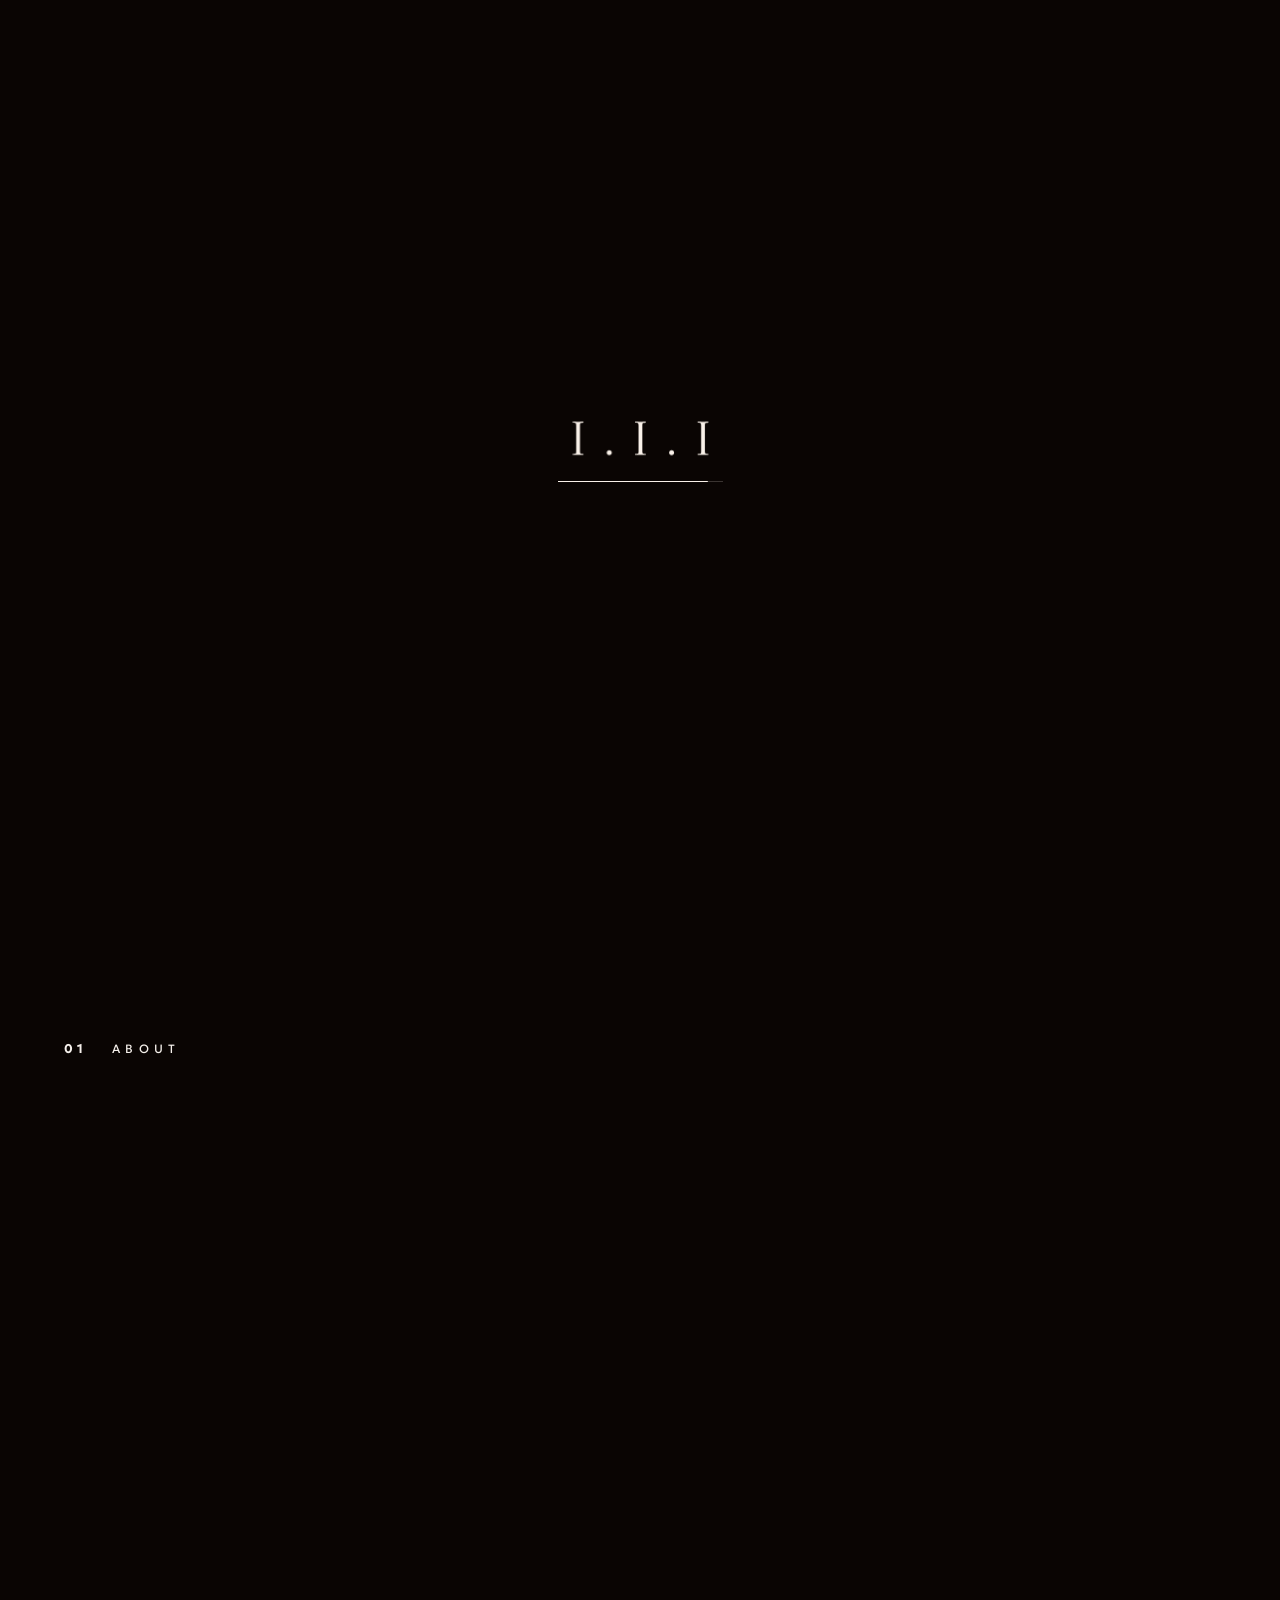
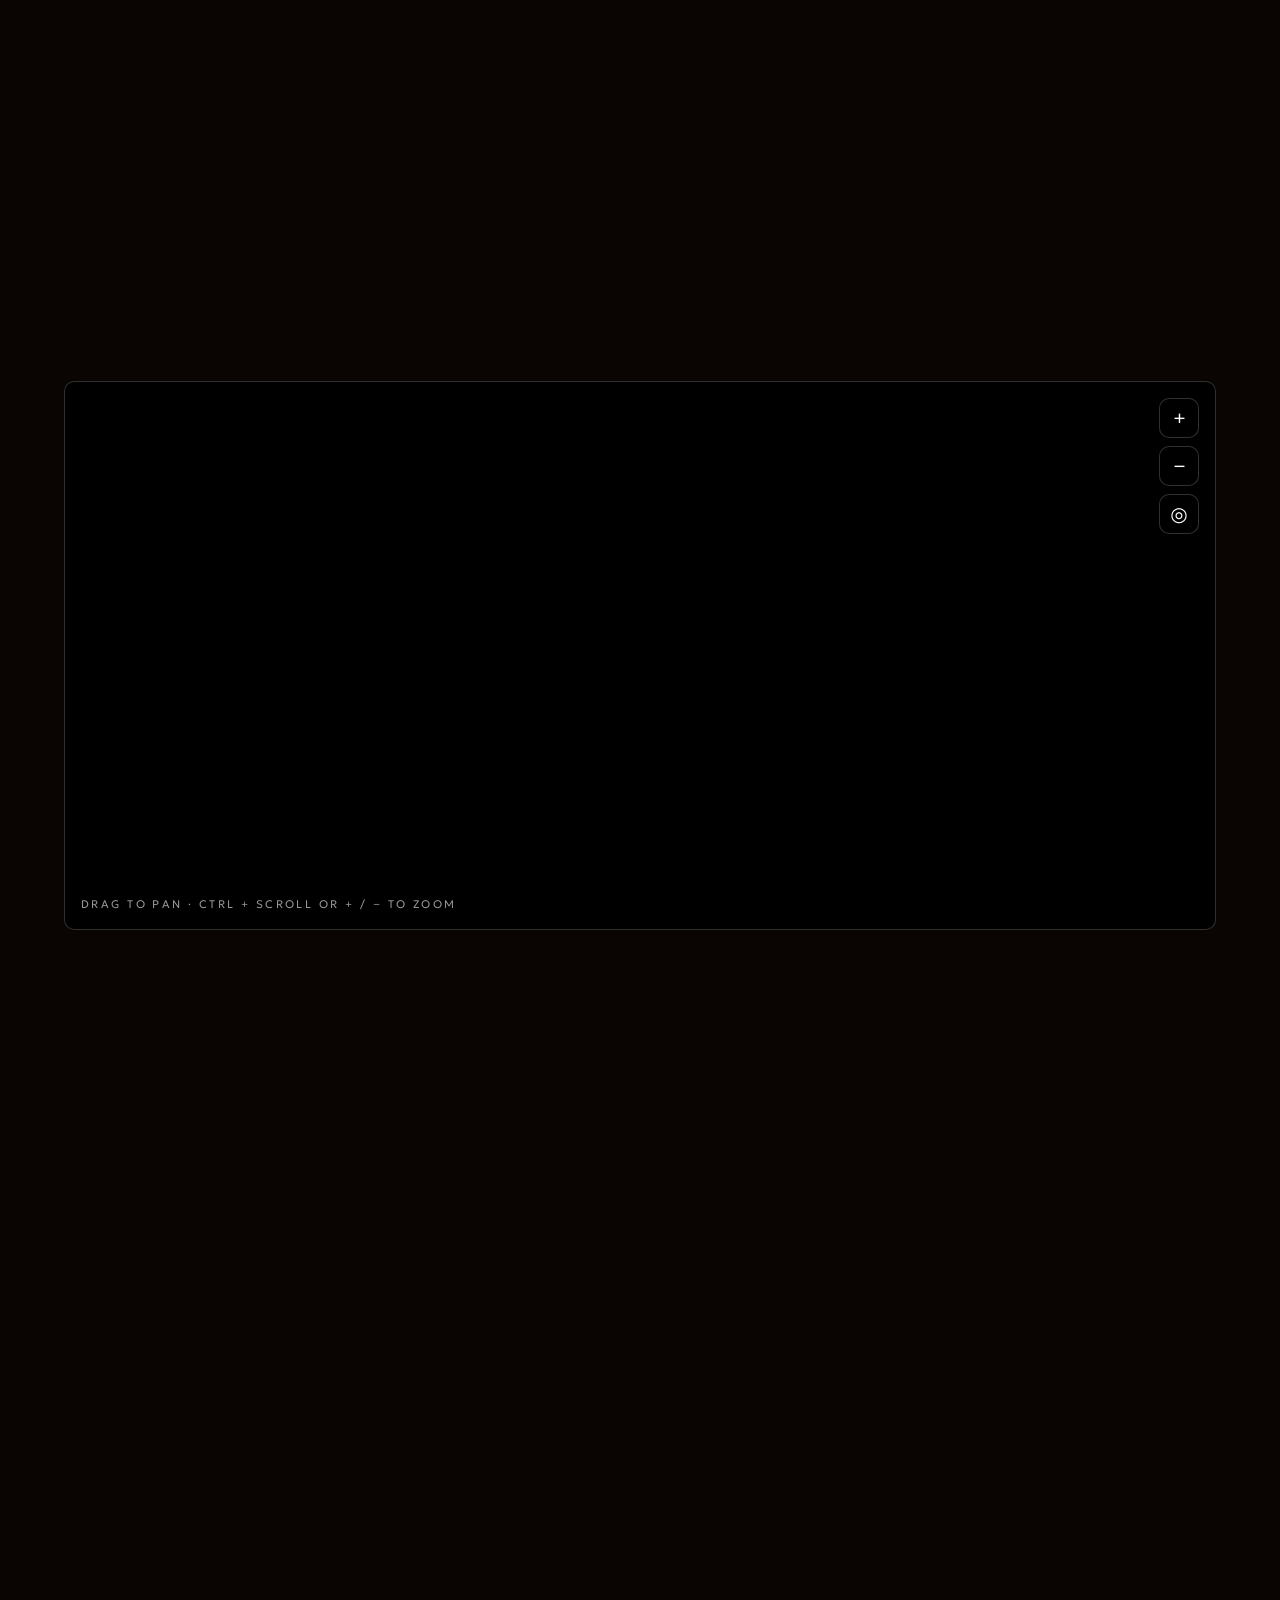
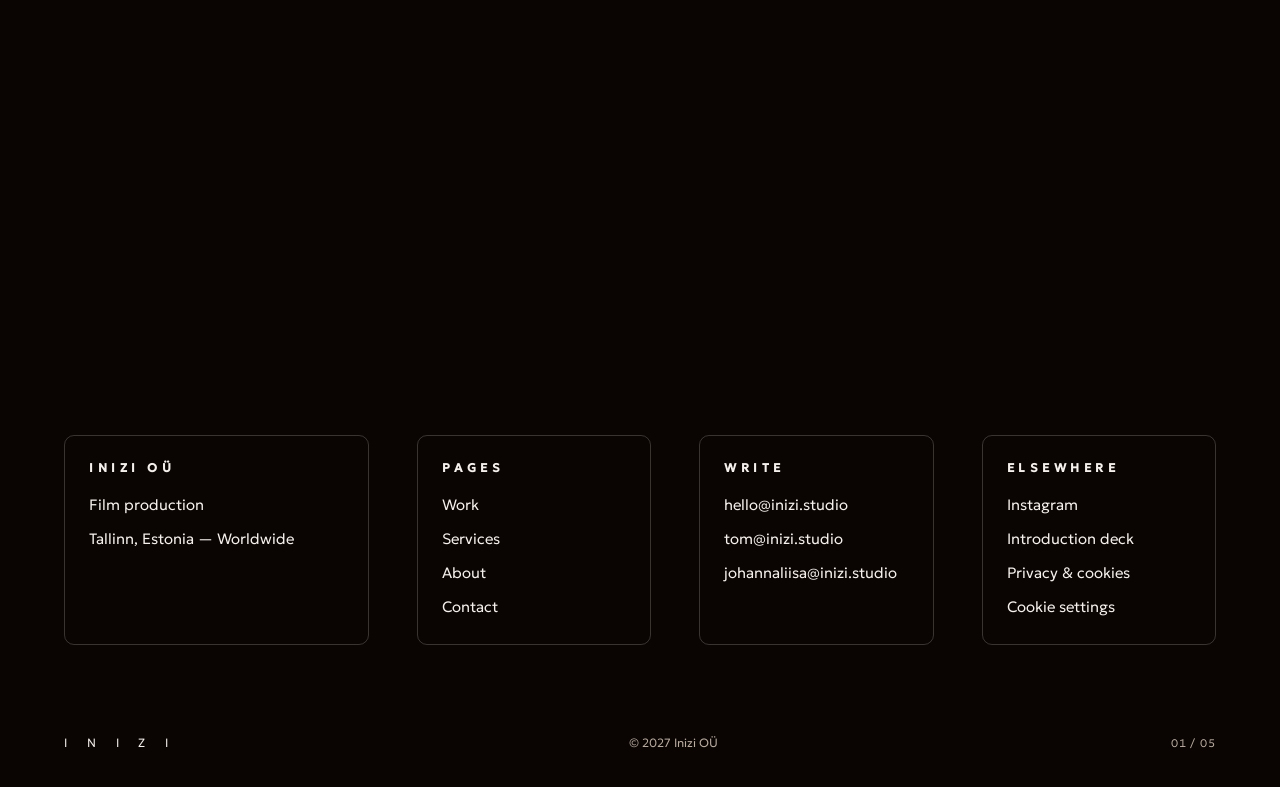
==== index.html @ ef0a9d59 "Inizi 2027 website: full static site (EN + ET) Co-Authored-By: Claude Sonnet 5.5 <noreply@anthropic." ====
<!doctype html>
<html lang="en" class="no-js">
<head>
<meta charset="utf-8">
<meta name="viewport" content="width=device-width,initial-scale=1">
<title>Inizi — Film production in Tallinn, Estonia</title>
<meta name="description" content="Inizi is a film production company in Tallinn, Estonia, making travel and destination films, branded content, social video and music filmmaking for clients worldwide.">

<meta http-equiv="Content-Security-Policy" content="default-src 'self'; script-src 'self' https://www.googletagmanager.com; style-src 'self'; font-src 'self'; img-src 'self' data: https://*.google-analytics.com https://*.googletagmanager.com; media-src 'self'; connect-src 'self' https://api.web3forms.com https://*.google-analytics.com https://*.analytics.google.com https://*.googletagmanager.com; object-src 'none'; base-uri 'none'; form-action 'none'">
<meta name="referrer" content="strict-origin-when-cross-origin">
<meta name="theme-color" content="#0a0503">
<meta name="color-scheme" content="dark">
<link rel="canonical" href="https://www.inizi.studio/index.html">
<link rel="alternate" hreflang="en" href="https://www.inizi.studio/index.html">
<link rel="alternate" hreflang="et" href="https://www.inizi.studio/et/index.html">
<link rel="alternate" hreflang="x-default" href="https://www.inizi.studio/index.html">
<meta property="og:site_name" content="Inizi">
<meta property="og:type" content="website">
<meta property="og:title" content="Inizi — Film production in Tallinn, Estonia">
<meta property="og:description" content="Inizi is a film production company in Tallinn, Estonia, making travel and destination films, branded content, social video and music filmmaking for clients worldwide.">
<meta property="og:url" content="https://www.inizi.studio/index.html">
<meta property="og:locale" content="en_GB">
<meta property="og:image" content="https://www.inizi.studio/assets/img/og.png">
<meta name="twitter:card" content="summary_large_image">
<link rel="icon" href="assets/img/favicon.svg" type="image/svg+xml">
<link rel="apple-touch-icon" href="assets/img/apple-touch-icon.png">
<link rel="preload" href="fonts/geologica-latin-300-normal.woff2" as="font" type="font/woff2" crossorigin>
<script src="js/theme.js"></script>
<link rel="stylesheet" href="css/site.css">
<link rel="stylesheet" href="css/motion.css">
<script type="application/ld+json">{"@context":"https://schema.org","@type":"Organization","name":"Inizi OÜ","alternateName":"Inizi","url":"https://www.inizi.studio/","description":"Film production company in Tallinn, Estonia.","address":{"@type":"PostalAddress","addressLocality":"Tallinn","addressCountry":"EE"},"sameAs":["https://www.instagram.com/inizi.studio"]}</script>
</head>
<body class="is-home" data-assets="assets/">
<svg class="sprite" width="0" height="0" aria-hidden="true" focusable="false"><symbol id="wm" viewBox="0 0 117.01 20.34"><path d="M7.95,2.74v14.17c0,.53.03.91.08,1.15.05.24.21.39.47.45s.71.12,1.35.17c.02.18.02.35,0,.53-.39,0-.89,0-1.5-.03-.62-.02-1.1-.03-1.45-.03-.39,0-.88,0-1.48.03s-1.1.03-1.5.03c-.02-.18-.02-.35,0-.53.62-.05,1.06-.11,1.33-.16.27-.05.44-.18.5-.38.06-.2.09-.53.09-.99V2.98c0-.53-.04-.91-.11-1.14s-.24-.38-.5-.46-.7-.14-1.32-.17c-.02-.18-.02-.35,0-.53.26,0,.59,0,.96.01.38,0,.75.02,1.12.03.37,0,.68.01.92.01s.55,0,.91-.01c.36,0,.73-.02,1.1-.03.37,0,.68-.01.92-.01.02.18.02.35,0,.53-.62.05-1.06.11-1.32.16-.26.05-.43.18-.49.37-.06.19-.09.53-.09,1Z"/><path d="M40.04,19.67L27.5,3.43v13.36c0,.49.01.87.04,1.12.03.26.1.45.22.59.14.12.34.23.61.33.26.1.64.16,1.14.2.02.18.02.35,0,.53-.39,0-.81,0-1.28-.03s-.86-.03-1.17-.03-.71,0-1.17.03-.88.03-1.25.03c-.02-.18-.02-.35,0-.53.62-.07,1.06-.15,1.32-.24.26-.09.43-.26.49-.51.06-.26.09-.67.09-1.25V3.91c0-.69-.04-1.18-.11-1.49-.07-.31-.25-.52-.54-.62-.29-.11-.76-.19-1.41-.26-.02-.16-.02-.33,0-.5.4,0,.83,0,1.28.03s.89.03,1.33.03h.52c.29,0,.55,0,.78-.03l11.77,15.28V3.83c0-.48,0-.85-.03-1.12-.02-.27-.1-.47-.24-.59-.26-.3-.91-.48-1.95-.55-.02-.18-.02-.34,0-.5.37,0,.83,0,1.37.01.55,0,.98.01,1.29.01s.71,0,1.17-.01c.47,0,.89-.01,1.28-.01.02.16.02.33,0,.5-.62.07-1.06.15-1.33.25-.27.1-.44.27-.5.53-.06.26-.09.67-.09,1.25v15.97c-.12.04-.29.06-.52.08-.22.02-.41.03-.57.03Z"/><path d="M61.64,3.09v14.17c0,.53.03.91.08,1.15.05.24.21.39.47.45s.71.12,1.35.17c.02.18.02.35,0,.53-.39,0-.89,0-1.5-.03-.62-.02-1.1-.03-1.45-.03-.39,0-.88,0-1.48.03s-1.1.03-1.5.03c-.02-.18-.02-.35,0-.53.62-.05,1.06-.11,1.33-.16.27-.05.44-.18.5-.38.06-.2.09-.53.09-.99V3.33c0-.53-.04-.91-.11-1.14s-.24-.38-.5-.46-.7-.14-1.32-.17c-.02-.18-.02-.35,0-.53.26,0,.59,0,.96.01.38,0,.75.02,1.12.03.37,0,.68.01.92.01s.55,0,.91-.01c.36,0,.73-.02,1.1-.03.37,0,.68-.01.92-.01.02.18.02.35,0,.53-.62.05-1.06.11-1.32.16-.26.05-.43.18-.49.37-.06.19-.09.53-.09,1Z"/><path d="M92.25,1.45l-11.24,17.26h7.31c.72,0,1.27-.06,1.64-.17.37-.11.68-.33.92-.65.18-.23.36-.54.55-.92.19-.39.37-.85.53-1.37.16-.02.32-.02.48,0-.14.79-.27,1.53-.38,2.2-.11.68-.19,1.25-.22,1.73-.25,0-.99,0-2.22-.01-1.23,0-3.03-.01-5.38-.01-1.25,0-2.24,0-2.98.01-.74,0-1.32.02-1.76.03-.43,0-.82.01-1.17.01-.05-.14-.08-.27-.08-.4L89.48,1.87h-7.1c-.49,0-.92.04-1.28.11-.36.07-.66.23-.88.48-.18.19-.34.48-.5.87-.16.39-.3.83-.42,1.32-.18.02-.35.02-.53,0,.11-.63.2-1.26.28-1.87.08-.62.15-1.2.2-1.74,1.04.04,2.13.06,3.27.07,1.14,0,2.34.01,3.59.01s2.34,0,3.11-.01c.77,0,1.39-.02,1.85-.03.46,0,.83-.01,1.11-.01.02.05.03.11.05.17.02.06.03.14.03.22Z"/><path d="M111.19,3.09v14.17c0,.53.03.91.08,1.15.05.24.21.39.47.45s.71.12,1.35.17c.02.18.02.35,0,.53-.39,0-.89,0-1.5-.03-.62-.02-1.1-.03-1.45-.03-.39,0-.88,0-1.48.03s-1.1.03-1.5.03c-.02-.18-.02-.35,0-.53.62-.05,1.06-.11,1.33-.16.27-.05.44-.18.5-.38.06-.2.09-.53.09-.99V3.33c0-.53-.04-.91-.11-1.14s-.24-.38-.5-.46-.7-.14-1.32-.17c-.02-.18-.02-.35,0-.53.26,0,.59,0,.96.01.38,0,.75.02,1.12.03.37,0,.68.01.92.01s.55,0,.91-.01c.36,0,.73-.02,1.1-.03.37,0,.68-.01.92-.01.02.18.02.35,0,.53-.62.05-1.06.11-1.32.16-.26.05-.43.18-.49.37-.06.19-.09.53-.09,1Z"/></symbol><symbol id="sig" viewBox="0 0 92.16 22.86"><path d="M12.26,4.1v14.21c0,.53.03.91.08,1.15.05.24.21.39.48.45.26.06.71.12,1.35.17.02.18.02.35,0,.53-.39,0-.89,0-1.51-.03-.62-.02-1.1-.03-1.46-.03-.39,0-.88,0-1.48.03-.6.02-1.1.03-1.51.03-.02-.18-.02-.35,0-.53.62-.05,1.06-.11,1.34-.16.27-.05.44-.18.5-.38.06-.2.09-.53.09-.99V4.34c0-.53-.04-.91-.11-1.14-.07-.23-.24-.38-.5-.46-.26-.08-.7-.14-1.32-.17-.02-.18-.02-.35,0-.53.26,0,.59,0,.97.01.38,0,.75.02,1.12.03.37,0,.68.01.93.01s.55,0,.91-.01c.36,0,.73-.02,1.1-.03.37,0,.68-.01.93-.01.02.18.02.35,0,.53-.62.05-1.06.11-1.32.16s-.43.18-.49.37c-.06.19-.09.53-.09,1Z"/><path d="M27.22,19.39c0-.41.13-.74.4-1.02.26-.27.59-.41.98-.41.44,0,.79.15,1.05.44.26.29.38.62.38.99s-.13.72-.38,1.01c-.26.28-.6.42-1.05.42-.39,0-.71-.14-.98-.42-.26-.28-.4-.62-.4-1.01Z"/><path d="M47.1,4.1v14.21c0,.53.03.91.08,1.15.05.24.21.39.48.45.26.06.71.12,1.35.17.02.18.02.35,0,.53-.39,0-.89,0-1.51-.03-.62-.02-1.1-.03-1.46-.03-.39,0-.88,0-1.48.03-.6.02-1.1.03-1.51.03-.02-.18-.02-.35,0-.53.62-.05,1.06-.11,1.34-.16.27-.05.44-.18.5-.38.06-.2.09-.53.09-.99V4.34c0-.53-.04-.91-.11-1.14-.07-.23-.24-.38-.5-.46-.26-.08-.7-.14-1.32-.17-.02-.18-.02-.35,0-.53.26,0,.59,0,.97.01.38,0,.75.02,1.12.03.37,0,.68.01.93.01s.55,0,.91-.01c.36,0,.73-.02,1.1-.03.37,0,.68-.01.93-.01.02.18.02.35,0,.53-.62.05-1.06.11-1.32.16s-.43.18-.49.37c-.06.19-.09.53-.09,1Z"/><path d="M62.06,19.39c0-.41.13-.74.4-1.02.26-.27.59-.41.98-.41.44,0,.79.15,1.05.44.26.29.38.62.38.99s-.13.72-.38,1.01c-.26.28-.6.42-1.05.42-.39,0-.71-.14-.98-.42-.26-.28-.4-.62-.4-1.01Z"/><path d="M82.05,4.1v14.21c0,.53.03.91.08,1.15.05.24.21.39.48.45.26.06.71.12,1.35.17.02.18.02.35,0,.53-.39,0-.89,0-1.51-.03-.62-.02-1.1-.03-1.46-.03-.39,0-.88,0-1.48.03-.6.02-1.1.03-1.51.03-.02-.18-.02-.35,0-.53.62-.05,1.06-.11,1.34-.16.27-.05.44-.18.5-.38.06-.2.09-.53.09-.99V4.34c0-.53-.04-.91-.11-1.14-.07-.23-.24-.38-.5-.46-.26-.08-.7-.14-1.32-.17-.02-.18-.02-.35,0-.53.26,0,.59,0,.97.01.38,0,.75.02,1.12.03.37,0,.68.01.93.01s.55,0,.91-.01c.36,0,.73-.02,1.1-.03.37,0,.68-.01.93-.01.02.18.02.35,0,.53-.62.05-1.06.11-1.32.16s-.43.18-.49.37c-.06.19-.09.53-.09,1Z"/></symbol></svg>
<div class="loader" aria-hidden="true"><svg viewBox="0 0 92.16 22.86" class="logo"><path class="hl i0" d="M12.26,4.1v14.21c0,.53.03.91.08,1.15.05.24.21.39.48.45.26.06.71.12,1.35.17.02.18.02.35,0,.53-.39,0-.89,0-1.51-.03-.62-.02-1.1-.03-1.46-.03-.39,0-.88,0-1.48.03-.6.02-1.1.03-1.51.03-.02-.18-.02-.35,0-.53.62-.05,1.06-.11,1.34-.16.27-.05.44-.18.5-.38.06-.2.09-.53.09-.99V4.34c0-.53-.04-.91-.11-1.14-.07-.23-.24-.38-.5-.46-.26-.08-.7-.14-1.32-.17-.02-.18-.02-.35,0-.53.26,0,.59,0,.97.01.38,0,.75.02,1.12.03.37,0,.68.01.93.01s.55,0,.91-.01c.36,0,.73-.02,1.1-.03.37,0,.68-.01.93-.01.02.18.02.35,0,.53-.62.05-1.06.11-1.32.16s-.43.18-.49.37c-.06.19-.09.53-.09,1Z"/><path class="hl i1" d="M27.22,19.39c0-.41.13-.74.4-1.02.26-.27.59-.41.98-.41.44,0,.79.15,1.05.44.26.29.38.62.38.99s-.13.72-.38,1.01c-.26.28-.6.42-1.05.42-.39,0-.71-.14-.98-.42-.26-.28-.4-.62-.4-1.01Z"/><path class="hl i2" d="M47.1,4.1v14.21c0,.53.03.91.08,1.15.05.24.21.39.48.45.26.06.71.12,1.35.17.02.18.02.35,0,.53-.39,0-.89,0-1.51-.03-.62-.02-1.1-.03-1.46-.03-.39,0-.88,0-1.48.03-.6.02-1.1.03-1.51.03-.02-.18-.02-.35,0-.53.62-.05,1.06-.11,1.34-.16.27-.05.44-.18.5-.38.06-.2.09-.53.09-.99V4.34c0-.53-.04-.91-.11-1.14-.07-.23-.24-.38-.5-.46-.26-.08-.7-.14-1.32-.17-.02-.18-.02-.35,0-.53.26,0,.59,0,.97.01.38,0,.75.02,1.12.03.37,0,.68.01.93.01s.55,0,.91-.01c.36,0,.73-.02,1.1-.03.37,0,.68-.01.93-.01.02.18.02.35,0,.53-.62.05-1.06.11-1.32.16s-.43.18-.49.37c-.06.19-.09.53-.09,1Z"/><path class="hl i3" d="M62.06,19.39c0-.41.13-.74.4-1.02.26-.27.59-.41.98-.41.44,0,.79.15,1.05.44.26.29.38.62.38.99s-.13.72-.38,1.01c-.26.28-.6.42-1.05.42-.39,0-.71-.14-.98-.42-.26-.28-.4-.62-.4-1.01Z"/><path class="hl i4" d="M82.05,4.1v14.21c0,.53.03.91.08,1.15.05.24.21.39.48.45.26.06.71.12,1.35.17.02.18.02.35,0,.53-.39,0-.89,0-1.51-.03-.62-.02-1.1-.03-1.46-.03-.39,0-.88,0-1.48.03-.6.02-1.1.03-1.51.03-.02-.18-.02-.35,0-.53.62-.05,1.06-.11,1.34-.16.27-.05.44-.18.5-.38.06-.2.09-.53.09-.99V4.34c0-.53-.04-.91-.11-1.14-.07-.23-.24-.38-.5-.46-.26-.08-.7-.14-1.32-.17-.02-.18-.02-.35,0-.53.26,0,.59,0,.97.01.38,0,.75.02,1.12.03.37,0,.68.01.93.01s.55,0,.91-.01c.36,0,.73-.02,1.1-.03.37,0,.68-.01.93-.01.02.18.02.35,0,.53-.62.05-1.06.11-1.32.16s-.43.18-.49.37c-.06.19-.09.53-.09,1Z"/></svg><span class="loader__bar"><i></i></span></div>
<div class="progress" aria-hidden="true"><i></i></div>
<div class="cursor" id="cursor" aria-hidden="true"></div><div class="cursor-dot" id="cursorDot" aria-hidden="true"></div>
<a class="skip" href="#main">Skip to content</a>
<header class="nav">
  <a class="nav__logo" href="index.html" aria-label="Inizi — home"><svg viewBox="0 0 92.16 22.86" class="logo" role="img" aria-label="Inizi"><use href="#sig"/></svg></a>
  <button class="nav__toggle" type="button" aria-expanded="false" aria-controls="menu" data-open="Menu" data-close="Close" aria-label="Menu"><span class="nav__bars" aria-hidden="true"><i></i><i></i><i></i></span></button>
  <div class="nav__menu" id="menu"><nav class="nav__links" aria-label="Main"><a href="work.html">Work</a><a href="services.html">Services</a><a href="about.html">About</a><a href="contact.html">Contact</a></nav><div class="lang" aria-label="Language"><a href="index.html" lang="en" hreflang="en" aria-current="true">EN</a><a href="et/index.html" lang="et" hreflang="et">EE</a></div><button class="theme" type="button" aria-pressed="false" data-to-day="Switch to day mode" data-to-night="Switch to night mode" aria-label="Switch to day mode"><svg class="theme__i theme__sun" viewBox="0 0 24 24" aria-hidden="true"><circle cx="12" cy="12" r="4.2"/><path d="M12 2.5v2.6M12 18.9v2.6M2.5 12h2.6M18.9 12h2.6M5.3 5.3l1.8 1.8M16.9 16.9l1.8 1.8M5.3 18.7l1.8-1.8M16.9 7.1l1.8-1.8"/></svg><svg class="theme__i theme__moon" viewBox="0 0 24 24" aria-hidden="true"><path d="M20 14.5A8.5 8.5 0 0 1 9.5 4a8.5 8.5 0 1 0 10.5 10.5z"/></svg></button></div>
</header>
<main id="main">
<section class="reel hero" data-reel="0">
  <video class="reel__vid" muted playsinline preload="none" aria-hidden="true" tabindex="-1"></video>
  <video class="reel__vid" muted playsinline preload="none" aria-hidden="true" tabindex="-1"></video>
  <h1 class="sr">Inizi — Here it begins.</h1>
  <div class="lockup lockup--hero"><svg viewBox="0 0 117.01 36" role="img" aria-label="Inizi. Here it begins."><g class="logo"><path class="hl i0" d="M7.95,2.74v14.17c0,.53.03.91.08,1.15.05.24.21.39.47.45s.71.12,1.35.17c.02.18.02.35,0,.53-.39,0-.89,0-1.5-.03-.62-.02-1.1-.03-1.45-.03-.39,0-.88,0-1.48.03s-1.1.03-1.5.03c-.02-.18-.02-.35,0-.53.62-.05,1.06-.11,1.33-.16.27-.05.44-.18.5-.38.06-.2.09-.53.09-.99V2.98c0-.53-.04-.91-.11-1.14s-.24-.38-.5-.46-.7-.14-1.32-.17c-.02-.18-.02-.35,0-.53.26,0,.59,0,.96.01.38,0,.75.02,1.12.03.37,0,.68.01.92.01s.55,0,.91-.01c.36,0,.73-.02,1.1-.03.37,0,.68-.01.92-.01.02.18.02.35,0,.53-.62.05-1.06.11-1.32.16-.26.05-.43.18-.49.37-.06.19-.09.53-.09,1Z"/><path class="hl i1" d="M40.04,19.67L27.5,3.43v13.36c0,.49.01.87.04,1.12.03.26.1.45.22.59.14.12.34.23.61.33.26.1.64.16,1.14.2.02.18.02.35,0,.53-.39,0-.81,0-1.28-.03s-.86-.03-1.17-.03-.71,0-1.17.03-.88.03-1.25.03c-.02-.18-.02-.35,0-.53.62-.07,1.06-.15,1.32-.24.26-.09.43-.26.49-.51.06-.26.09-.67.09-1.25V3.91c0-.69-.04-1.18-.11-1.49-.07-.31-.25-.52-.54-.62-.29-.11-.76-.19-1.41-.26-.02-.16-.02-.33,0-.5.4,0,.83,0,1.28.03s.89.03,1.33.03h.52c.29,0,.55,0,.78-.03l11.77,15.28V3.83c0-.48,0-.85-.03-1.12-.02-.27-.1-.47-.24-.59-.26-.3-.91-.48-1.95-.55-.02-.18-.02-.34,0-.5.37,0,.83,0,1.37.01.55,0,.98.01,1.29.01s.71,0,1.17-.01c.47,0,.89-.01,1.28-.01.02.16.02.33,0,.5-.62.07-1.06.15-1.33.25-.27.1-.44.27-.5.53-.06.26-.09.67-.09,1.25v15.97c-.12.04-.29.06-.52.08-.22.02-.41.03-.57.03Z"/><path class="hl i2" d="M61.64,3.09v14.17c0,.53.03.91.08,1.15.05.24.21.39.47.45s.71.12,1.35.17c.02.18.02.35,0,.53-.39,0-.89,0-1.5-.03-.62-.02-1.1-.03-1.45-.03-.39,0-.88,0-1.48.03s-1.1.03-1.5.03c-.02-.18-.02-.35,0-.53.62-.05,1.06-.11,1.33-.16.27-.05.44-.18.5-.38.06-.2.09-.53.09-.99V3.33c0-.53-.04-.91-.11-1.14s-.24-.38-.5-.46-.7-.14-1.32-.17c-.02-.18-.02-.35,0-.53.26,0,.59,0,.96.01.38,0,.75.02,1.12.03.37,0,.68.01.92.01s.55,0,.91-.01c.36,0,.73-.02,1.1-.03.37,0,.68-.01.92-.01.02.18.02.35,0,.53-.62.05-1.06.11-1.32.16-.26.05-.43.18-.49.37-.06.19-.09.53-.09,1Z"/><path class="hl i3" d="M92.25,1.45l-11.24,17.26h7.31c.72,0,1.27-.06,1.64-.17.37-.11.68-.33.92-.65.18-.23.36-.54.55-.92.19-.39.37-.85.53-1.37.16-.02.32-.02.48,0-.14.79-.27,1.53-.38,2.2-.11.68-.19,1.25-.22,1.73-.25,0-.99,0-2.22-.01-1.23,0-3.03-.01-5.38-.01-1.25,0-2.24,0-2.98.01-.74,0-1.32.02-1.76.03-.43,0-.82.01-1.17.01-.05-.14-.08-.27-.08-.4L89.48,1.87h-7.1c-.49,0-.92.04-1.28.11-.36.07-.66.23-.88.48-.18.19-.34.48-.5.87-.16.39-.3.83-.42,1.32-.18.02-.35.02-.53,0,.11-.63.2-1.26.28-1.87.08-.62.15-1.2.2-1.74,1.04.04,2.13.06,3.27.07,1.14,0,2.34.01,3.59.01s2.34,0,3.11-.01c.77,0,1.39-.02,1.85-.03.46,0,.83-.01,1.11-.01.02.05.03.11.05.17.02.06.03.14.03.22Z"/><path class="hl i4" d="M111.19,3.09v14.17c0,.53.03.91.08,1.15.05.24.21.39.47.45s.71.12,1.35.17c.02.18.02.35,0,.53-.39,0-.89,0-1.5-.03-.62-.02-1.1-.03-1.45-.03-.39,0-.88,0-1.48.03s-1.1.03-1.5.03c-.02-.18-.02-.35,0-.53.62-.05,1.06-.11,1.33-.16.27-.05.44-.18.5-.38.06-.2.09-.53.09-.99V3.33c0-.53-.04-.91-.11-1.14s-.24-.38-.5-.46-.7-.14-1.32-.17c-.02-.18-.02-.35,0-.53.26,0,.59,0,.96.01.38,0,.75.02,1.12.03.37,0,.68.01.92.01s.55,0,.91-.01c.36,0,.73-.02,1.1-.03.37,0,.68-.01.92-.01.02.18.02.35,0,.53-.62.05-1.06.11-1.32.16-.26.05-.43.18-.49.37-.06.19-.09.53-.09,1Z"/></g><text class="lt" x="0" y="33.3" font-size="11.5" textLength="54.8" lengthAdjust="spacing">HERE IT</text><text class="lt la" x="61.8" y="33.3" font-size="13.16" textLength="55.2" lengthAdjust="spacing">BEGINS.</text></svg></div>
  <p class="hero__loc">Estonia — Worldwide</p>
  <div class="hero__foot" aria-hidden="true"><span>Scroll</span></div>
</section>

<section class="section" id="studio">
  <div class="wrap about-intro">
    <p class="label"><b>01</b><span>About</span></p>
    <div class="stack">
      <h2 class="display reveal">A film company for the stories that <em>begin something.</em></h2>
      <p class="body-lg muted reveal">We are Johanna-Liisa and Tom, filmmakers based in Tallinn. Inizi means beginnings, and it is how we work: every film starts with a clear idea, natural light and people who care how it looks and moves.</p>
      <p class="reveal"><a class="btn btn--ghost" href="about.html">About us</a></p>
    </div>
  </div>
</section>

<section class="section section--tight trust">
  <div class="wrap">
    <p class="trust__l reveal">Trusted by</p>
    <ul class="trust__g"><li class="reveal"><img src="assets/img/clients/dji.png" alt="DJI" loading="lazy" decoding="async"></li><li class="reveal"><img src="assets/img/clients/qatar-airways.png" alt="Qatar Airways" loading="lazy" decoding="async"></li><li class="reveal"><img src="assets/img/clients/beautiful-destinations.png" alt="Beautiful Destinations" loading="lazy" decoding="async"></li><li class="reveal"><img src="assets/img/clients/sony.png" alt="Sony" loading="lazy" decoding="async"></li><li class="reveal"><img src="assets/img/clients/expedia.png" alt="Expedia" loading="lazy" decoding="async"></li><li class="reveal"><img src="assets/img/clients/lvmh.png" alt="LVMH" loading="lazy" decoding="async"></li><li class="reveal"><img src="assets/img/clients/american-express.png" alt="American Express" loading="lazy" decoding="async"></li><li class="reveal"><img src="assets/img/clients/the-red-sea.png" alt="The Red Sea" loading="lazy" decoding="async"></li><li class="reveal"><img src="assets/img/clients/dubai.png" alt="Dubai" loading="lazy" decoding="async"></li><li class="reveal"><img src="assets/img/clients/visit-malta.png" alt="VisitMalta.com" loading="lazy" decoding="async"></li></ul>
  </div>
</section>

<section class="section section--tight">
  <div class="wrap">
    <div class="reveal u-mb8"><p class="label"><b>02</b><span>What we make</span></p></div>
    <ol class="rule-list"><li class="reveal"><span class="numeral">01</span><h3 class="title">Travel &amp; destination films</h3><p class="muted">Hotels, resorts and destinations, shot to make people want to go.</p></li><li class="reveal"><span class="numeral">02</span><h3 class="title">Branded content &amp; marketing</h3><p class="muted">Campaign films, brand stories and a steady rhythm of social video.</p></li><li class="reveal"><span class="numeral">03</span><h3 class="title">Music &amp; events</h3><p class="muted">Music videos and festival aftermovies, when the room has the energy.</p></li></ol>
    <p class="reveal u-mt7"><a class="link" href="services.html">All services</a></p>
    <div class="home-proj">
      <div class="home-proj__h reveal"><p class="colhead">Recent projects</p><a class="link" href="work.html">All work</a></div>
      <div class="cubes cubes--home"><a class="cube reveal" href="work.html#project-1" data-project="1" aria-label="Open project 01"><img src="assets/img/still-dawn.jpg" alt="" width="768" height="432" loading="lazy" decoding="async"><h3 class="cube__t">Project</h3></a><a class="cube reveal" href="work.html#project-2" data-project="2" aria-label="Open project 02"><img src="assets/img/still-flare.jpg" alt="" width="768" height="432" loading="lazy" decoding="async"><h3 class="cube__t">Project</h3></a><a class="cube reveal" href="work.html#project-3" data-project="3" aria-label="Open project 03"><img src="assets/img/still-ridge.jpg" alt="" width="768" height="432" loading="lazy" decoding="async"><h3 class="cube__t">Project</h3></a></div>
    </div>
  </div>
</section>

<section class="section journey" id="journey">
  <div class="journey__pin"><div class="wrap">
    <div class="reveal u-mb7"><p class="label"><b>03</b><span>How we work</span></p></div>
    <h2 class="display journey__h reveal">From first idea to <em>final delivery.</em></h2>
    <div class="journey__track"><div class="journey__line" aria-hidden="true"></div><ol class="journey__list"><li class="step"><p class="step__n" aria-hidden="true">01</p><div class="step__img"><img src="assets/img/still-dawn.jpg" alt="" width="960" height="640" loading="lazy" decoding="async"></div><h3 class="title">Brief &amp; strategy</h3><p class="muted">We listen first, then write the treatment: idea, look and structure.</p></li><li class="step"><p class="step__n" aria-hidden="true">02</p><div class="step__img"><img src="assets/img/still-forest.jpg" alt="" width="960" height="640" loading="lazy" decoding="async"></div><h3 class="title">Production</h3><p class="muted">A small, fast crew shooting in natural light, wherever the story is.</p></li><li class="step"><p class="step__n" aria-hidden="true">03</p><div class="step__img"><img src="assets/img/still-coast.jpg" alt="" width="960" height="640" loading="lazy" decoding="async"></div><h3 class="title">Edit &amp; delivery</h3><p class="muted">Pacing, sound and grade in our own hands, delivered in every format you need.</p></li></ol></div>
  </div></div>
</section>

<section class="section section--tight"><div class="wrap"><div class="reveal u-mb8"><p class="label"><b>04</b><span>Where we work</span></p></div><h2 class="headline reveal u-mb7">Based in Tallinn. <em>Working worldwide.</em></h2><div class="map map--compact" data-map data-name="Tallinn, Estonia" data-tag="Based here" data-txt="Where every Inizi project begins. We travel wherever the story is."><div class="map__stage" tabindex="0" role="application" aria-label="Interactive black and white map. Inizi is based in Tallinn, Estonia."><svg class="map__svg" viewBox="0 0 1000 520" aria-hidden="true" focusable="false"></svg><div class="map__tip" role="status" aria-live="polite"></div><div class="map__ctrl"><button type="button" class="map__btn" data-z="in" aria-label="Zoom in">+</button><button type="button" class="map__btn" data-z="out" aria-label="Zoom out">&minus;</button><button type="button" class="map__btn" data-z="reset" aria-label="Reset map">&#9678;</button></div><p class="map__hint">Drag to pan · Ctrl + scroll or + / − to zoom</p></div></div></div></section>

<section class="section section--tight">
  <div class="wrap">
    <div class="reveal u-mb8"><p class="label"><b>05</b><span>Kind words</span></p></div>
    <div class="revs"><figure class="rev reveal"><blockquote><p>Placeholder for a client comment: one or two sentences on what it was like to work with Inizi and what the film did for the brand.</p></blockquote><figcaption><b>Client name</b><span>Company, role</span></figcaption></figure><figure class="rev reveal"><blockquote><p>Placeholder for a client comment: one or two sentences on what it was like to work with Inizi and what the film did for the brand.</p></blockquote><figcaption><b>Client name</b><span>Company, role</span></figcaption></figure><figure class="rev reveal"><blockquote><p>Placeholder for a client comment: one or two sentences on what it was like to work with Inizi and what the film did for the brand.</p></blockquote><figcaption><b>Client name</b><span>Company, role</span></figcaption></figure></div>
  </div>
</section>





<section class="section section--tight">
  <div class="wrap stack u-center">
    <h2 class="display reveal">Have a story <em>to begin?</em></h2>
    <div class="btn-row reveal u-jc"><a class="btn" data-u="hello" data-d="inizi.studio" data-s="New project" data-keep="1" href="#">Start a project</a><a class="btn btn--ghost" href="https://canva.link/mb2xid1qvzzn16g" target="_blank" rel="noopener noreferrer">Explore our introduction deck</a></div>
  </div>
</section>
</main>
<footer class="footer">
  <div class="footer__cols">
    <div><p class="colhead">Inizi OÜ</p><ul><li>Film production</li><li>Tallinn, Estonia — Worldwide</li></ul></div>
    <div><p class="colhead">Pages</p><ul><li><a href="work.html">Work</a></li><li><a href="services.html">Services</a></li><li><a href="about.html">About</a></li><li><a href="contact.html">Contact</a></li></ul></div>
    <div><p class="colhead">Write</p><ul><li><a data-u="hello" data-d="inizi.studio" href="#">hello [at] inizi.studio</a></li><li><a data-u="tom" data-d="inizi.studio" href="#">tom [at] inizi.studio</a></li><li><a data-u="johannaliisa" data-d="inizi.studio" href="#">johannaliisa [at] inizi.studio</a></li></ul></div>
    <div><p class="colhead">Elsewhere</p><ul><li><a href="https://www.instagram.com/inizi.studio" target="_blank" rel="noopener noreferrer">Instagram</a></li><li><a href="https://canva.link/mb2xid1qvzzn16g" target="_blank" rel="noopener noreferrer">Introduction deck</a></li><li><a href="privacy.html">Privacy & cookies</a></li><li><button class="linklike" type="button" data-consent-open>Cookie settings</button></li></ul></div>
  </div>
  <div class="footer__base"><span class="footer__mark">I N I Z I</span><span>© 2027 Inizi OÜ</span><span class="counter">01 / 05</span></div>
</footer>
<script src="js/map-data.js" defer></script>
<script src="js/loader.js" defer></script>
<script src="js/main.js" defer></script>
<script src="js/fx.js" defer></script>

<script src="js/consent.js" defer data-lang="en" data-privacy="privacy.html"></script>
</body>
</html>
---- css/site.css ----
/* Inizi 2027 — built on the Inizi Design System (Night theme). No third-party requests; fonts are self-hosted.
   Neue Montreal is the house typeface: drop the licensed files into /fonts (see fonts/README.txt) and it takes over automatically.
   Until then Geologica (the design system's web fallback) is used. */

@font-face{font-family:"Neue Montreal";src:local("Neue Montreal Light");font-weight:300;font-style:normal;font-display:swap}
@font-face{font-family:"Neue Montreal";src:local("Neue Montreal Light Italic");font-weight:300;font-style:italic;font-display:swap}
@font-face{font-family:"Neue Montreal";src:local("Neue Montreal Regular");font-weight:400;font-style:normal;font-display:swap}
@font-face{font-family:"Neue Montreal";src:local("Neue Montreal Medium");font-weight:500;font-style:normal;font-display:swap}
@font-face{font-family:"Neue Montreal";src:local("Neue Montreal Bold");font-weight:700;font-style:normal;font-display:swap}
@font-face{font-family:"Neue Montreal";src:local("Neue Montreal Bold Italic");font-weight:700;font-style:italic;font-display:swap}
@font-face{font-family:"Geologica";src:url("../fonts/geologica-latin-300-normal.woff2") format("woff2");font-weight:300;font-display:swap;unicode-range:U+0000-00FF,U+0131,U+0152-0153,U+02BB-02BC,U+02C6,U+02DA,U+02DC,U+2000-206F,U+2074,U+20AC,U+2122,U+2191,U+2193,U+2212,U+2215,U+FEFF,U+FFFD}
@font-face{font-family:"Geologica";src:url("../fonts/geologica-latin-ext-300-normal.woff2") format("woff2");font-weight:300;font-display:swap;unicode-range:U+0100-02AF,U+0304,U+0308,U+0329,U+1E00-1E9F,U+1EF2-1EFF,U+2020,U+20A0-20AB,U+20AD-20C0,U+2113,U+2C60-2C7F,U+A720-A7FF}
@font-face{font-family:"Geologica";src:url("../fonts/geologica-latin-400-normal.woff2") format("woff2");font-weight:400;font-display:swap;unicode-range:U+0000-00FF,U+0131,U+0152-0153,U+02BB-02BC,U+02C6,U+02DA,U+02DC,U+2000-206F,U+2074,U+20AC,U+2122,U+2191,U+2193,U+2212,U+2215,U+FEFF,U+FFFD}
@font-face{font-family:"Geologica";src:url("../fonts/geologica-latin-ext-400-normal.woff2") format("woff2");font-weight:400;font-display:swap;unicode-range:U+0100-02AF,U+0304,U+0308,U+0329,U+1E00-1E9F,U+1EF2-1EFF,U+2020,U+20A0-20AB,U+20AD-20C0,U+2113,U+2C60-2C7F,U+A720-A7FF}
@font-face{font-family:"Geologica";src:url("../fonts/geologica-latin-500-normal.woff2") format("woff2");font-weight:500;font-display:swap;unicode-range:U+0000-00FF,U+0131,U+0152-0153,U+02BB-02BC,U+02C6,U+02DA,U+02DC,U+2000-206F,U+2074,U+20AC,U+2122,U+2191,U+2193,U+2212,U+2215,U+FEFF,U+FFFD}
@font-face{font-family:"Geologica";src:url("../fonts/geologica-latin-ext-500-normal.woff2") format("woff2");font-weight:500;font-display:swap;unicode-range:U+0100-02AF,U+0304,U+0308,U+0329,U+1E00-1E9F,U+1EF2-1EFF,U+2020,U+20A0-20AB,U+20AD-20C0,U+2113,U+2C60-2C7F,U+A720-A7FF}
@font-face{font-family:"Cormorant Garamond";src:url("../fonts/cormorant-garamond-latin-300-italic.woff2") format("woff2");font-weight:300;font-style:italic;font-display:swap}

:root{
  /* colour tokens (Night) */
  --warm-black:#0a0503; --ink:#100e0d; --forest:#091c00; --bone:#f9f1e9; --snow:#f5f0eb; --amber:#efbf8f; --terracotta:#a35d4b;
  --surface:var(--warm-black); --surface-raised:#170e0a; --text:var(--snow); --text-muted:#b9aca1;
  --accent:var(--amber); --accent-text:var(--amber); --on-accent:var(--warm-black);
  --hairline:#f5f0eb33; --border-strong:#8d7f74; --focus:var(--amber);
  --scrim-forest:#091c00c7;
  --font-sans:"Neue Montreal","Geologica",system-ui,-apple-system,"Segoe UI",Arial,sans-serif;
  --font-serif:"Cormorant Garamond",Georgia,"Times New Roman",serif;
  /* spacing */
  --s1:4px;--s2:8px;--s3:12px;--s4:16px;--s5:24px;--s6:32px;--s7:48px;--s8:64px;--s9:96px;--s10:128px;
  --margin:clamp(24px,5vw,72px);
  --ease:cubic-bezier(.16,1,.3,1);
}
@view-transition{navigation:auto}
*,*::before,*::after{box-sizing:border-box}
html{background:var(--surface);scroll-behavior:smooth;-webkit-text-size-adjust:100%}
body{margin:0;background:var(--surface);color:var(--text);font-family:var(--font-sans);font-weight:300;font-size:16px;line-height:26px;-webkit-font-smoothing:antialiased;text-rendering:optimizeLegibility;min-height:100svh;display:flex;flex-direction:column}
main{flex:1}
img,video,svg{display:block;max-width:100%}
p,h1,h2,h3,ul,ol,dl,dd,figure{margin:0}
ul,ol{padding:0;list-style:none}
a{color:inherit}
:focus-visible{outline:2px solid var(--focus);outline-offset:2px}
::selection{background:var(--amber);color:var(--warm-black)}
.sr{position:absolute;width:1px;height:1px;overflow:hidden;clip:rect(0 0 0 0);white-space:nowrap}
.skip{position:fixed;left:var(--margin);top:12px;z-index:200;padding:12px 20px;background:var(--amber);color:var(--warm-black);font:500 13px/18px var(--font-sans);letter-spacing:.22em;text-transform:uppercase;text-decoration:none;transform:translateY(-200%)}
.skip:focus{transform:none}

/* ---------- type roles (from tokens) ---------- */
.display-xl{font-weight:300;font-size:clamp(44px,8vw,104px);line-height:1.0;letter-spacing:-.025em}
.display{font-weight:300;font-size:clamp(36px,5.2vw,72px);line-height:1.06;letter-spacing:-.02em}
.headline{font-weight:300;font-size:clamp(30px,3.9vw,56px);line-height:1.07;letter-spacing:-.02em}
.display em,.headline em,.display-xl em{font-style:italic;font-weight:700}
.title{font-weight:400;font-size:clamp(22px,2.1vw,30px);line-height:1.2;letter-spacing:-.005em}
.body-lg{font-size:clamp(18px,1.5vw,20px);line-height:1.5}
.standfirst{font-style:italic;font-size:clamp(18px,1.5vw,20px);line-height:1.5;color:var(--text-muted)}
.muted{color:var(--text-muted)}
.strong{font-weight:700}
.numeral{font-style:italic;font-weight:300;font-size:44px;line-height:48px;letter-spacing:-.01em}
.label{display:flex;gap:24px;align-items:baseline;font-weight:400;font-size:12px;line-height:16px;letter-spacing:.45em;text-transform:uppercase}
.label b{font-weight:700}
.colhead{font-weight:700;font-size:12px;line-height:16px;letter-spacing:.38em;text-transform:uppercase;padding-top:16px;border-top:1px solid var(--hairline)}
.counter{font-size:11px;letter-spacing:.08em;font-variant-numeric:tabular-nums}
.prose p+p{margin-top:var(--s5)}
.prose a,.link{color:var(--accent-text);text-decoration:underline;text-underline-offset:4px;text-decoration-thickness:1px}
.prose a:hover,.link:hover{text-decoration-thickness:2px}

/* ---------- logo + lockup ---------- */
.logo{fill:currentColor}
.lockup{width:min(520px,76vw);margin-inline:auto}
.lockup svg{width:100%;height:auto;overflow:visible}
.lockup .lt{font-family:var(--font-sans);font-weight:300;text-transform:uppercase;fill:currentColor}
.lockup .la{font-family:var(--font-serif);font-style:italic;font-weight:300;fill:currentColor}

/* ---------- buttons ---------- */
.btn{display:inline-flex;align-items:center;justify-content:center;gap:12px;padding:var(--s3) var(--s5);min-height:48px;border:1px solid transparent;border-radius:0;background:var(--accent);color:var(--on-accent);font:500 13px/18px var(--font-sans);letter-spacing:.22em;text-transform:uppercase;text-decoration:none;cursor:pointer;transition:filter .3s,background .4s var(--ease),border-color .3s}
.btn:hover{filter:brightness(1.07)}
.btn--ghost{background:transparent;color:var(--accent-text);border-color:var(--border-strong)}
.btn--ghost:hover{filter:none;border-color:var(--accent-text);background:rgba(245,240,235,.06)}
.btn-row{display:flex;flex-wrap:wrap;gap:var(--s4)}

/* ---------- header ---------- */
.nav{position:fixed;inset:0 0 auto 0;z-index:100;display:flex;justify-content:space-between;align-items:center;gap:var(--s5);padding:24px var(--margin);transition:background .5s,padding .5s}
.nav.is-solid,.nav.is-open{background:color-mix(in srgb,var(--warm-black) 90%,transparent);-webkit-backdrop-filter:blur(12px);backdrop-filter:blur(12px)}
.nav.is-solid{padding-block:14px}
.nav__logo{display:block;width:104px;color:var(--bone);transition:opacity .5s}
.is-home .nav:not(.is-solid):not(.is-open) .nav__logo{opacity:0;pointer-events:none}
.nav__menu{display:flex;align-items:center;gap:clamp(20px,3vw,44px)}
.nav__links{display:flex;gap:clamp(20px,3vw,44px)}
.nav__links a,.lang a{font-weight:400;font-size:12px;line-height:16px;letter-spacing:.3em;text-transform:uppercase;text-decoration:none;padding:8px 0;border-bottom:1px solid transparent;transition:border-color .3s,color .3s}
.nav__links a:hover,.lang a:hover{color:var(--accent-text)}
.nav__links a[aria-current="page"]{border-bottom-color:var(--accent-text);color:var(--accent-text)}
.lang{display:flex;gap:14px;padding-left:clamp(20px,3vw,44px);border-left:1px solid var(--hairline)}
.lang a{letter-spacing:.2em;color:var(--text-muted)}
.lang a[aria-current="true"]{color:var(--text);border-bottom-color:var(--text)}
.nav__toggle{display:none;background:none;border:0;color:inherit;font:400 12px/16px var(--font-sans);letter-spacing:.3em;text-transform:uppercase;padding:12px 0;cursor:pointer}
@media(max-width:820px){
  .nav__toggle{display:block;position:relative;z-index:2}
  .nav__menu{position:fixed;inset:0;z-index:1;flex-direction:column;align-items:flex-start;justify-content:center;gap:var(--s7);padding:0 var(--margin);background:var(--warm-black);opacity:0;visibility:hidden;transition:opacity .4s,visibility .4s}
  .nav.is-open .nav__menu{opacity:1;visibility:visible}
  .nav__links{flex-direction:column;gap:var(--s5)}
  .nav__links a{font-size:clamp(28px,8vw,40px);line-height:1.2;letter-spacing:.06em;font-weight:300}
  .lang{border-left:0;padding-left:0}
  .nav__logo{position:relative;z-index:2}
}

/* ---------- footage grounds ---------- */
.reel{position:relative;overflow:hidden;isolation:isolate;background:var(--warm-black)}
/* light band stands in until footage plays (and is the ground when motion is off) */
.reel::before{content:"";position:absolute;inset:0;z-index:-3;background:radial-gradient(ellipse 52% 34% at 50% 66%,color-mix(in srgb,var(--amber) 52%,transparent) 0,color-mix(in srgb,var(--terracotta) 34%,transparent) 32%,transparent 78%)}
.reel__vid{position:absolute;inset:0;width:100%;height:100%;object-fit:cover;z-index:-2;opacity:0;transition:opacity 1.2s ease;transform:scale(1.04)}
.reel__vid.on{opacity:1}
.reel::after{content:"";position:absolute;inset:0;z-index:-1;background:var(--scrim-forest)}
.hero{min-height:100svh;display:flex;flex-direction:column;justify-content:center;align-items:center;text-align:center;padding:120px var(--margin) 120px}
.hero__line{margin-top:var(--s7);font-size:12px;line-height:20px;letter-spacing:.3em;text-transform:uppercase;color:var(--text-muted)}
.hero__foot{position:absolute;left:var(--margin);right:var(--margin);bottom:36px;display:flex;justify-content:space-between;font-size:12px;letter-spacing:.45em;text-transform:uppercase;color:var(--text-muted)}
.hero .lockup,.hero .hero__line{opacity:0;animation:rise 1.2s var(--ease) .2s forwards}
.hero .hero__line{animation-delay:.6s}
@keyframes rise{from{opacity:0;transform:translateY(14px)}to{opacity:1;transform:none}}

/* ---------- sections ---------- */
.wrap{max-width:1440px;margin-inline:auto}
.section{padding:clamp(72px,11vw,160px) var(--margin)}
.section--tight{padding-top:0}
.page-head{padding:clamp(140px,16vw,220px) var(--margin) clamp(48px,6vw,88px)}
.page-head .label{margin-bottom:var(--s7)}
.page-head .standfirst{margin-top:var(--s5);max-width:56ch}
.split{display:grid;grid-template-columns:minmax(0,5fr) minmax(0,7fr);gap:clamp(32px,6vw,112px);align-items:start}
.stack>*+*{margin-top:var(--s6)}
.grid-3{display:grid;grid-template-columns:repeat(3,minmax(0,1fr));gap:clamp(28px,3vw,56px)}
.grid-2{display:grid;grid-template-columns:repeat(2,minmax(0,1fr));gap:clamp(32px,5vw,96px)}
@media(max-width:900px){.split,.grid-3,.grid-2{grid-template-columns:1fr}}

.rule-list>li{display:grid;grid-template-columns:96px minmax(0,1fr) minmax(0,1.3fr);gap:var(--s5);align-items:baseline;padding:var(--s6) 0;border-top:1px solid var(--hairline)}
.rule-list>li:last-child{border-bottom:1px solid var(--hairline)}
.rule-list .numeral{color:var(--text-muted)}
@media(max-width:760px){.rule-list>li{grid-template-columns:56px minmax(0,1fr)}.rule-list>li>p{grid-column:2}.numeral{font-size:32px;line-height:36px}}

.showcase{min-height:68svh;display:flex;align-items:flex-end;padding:clamp(48px,7vw,96px) var(--margin)}
.showcase .headline{max-width:18ch}

/* service / work panels */
.panel{display:grid;grid-template-columns:minmax(0,7fr) minmax(0,5fr);gap:clamp(32px,5vw,96px);align-items:center;padding:clamp(40px,6vw,88px) 0;border-top:1px solid var(--hairline)}
.panel:nth-child(even){grid-template-columns:minmax(0,5fr) minmax(0,7fr)}
.panel:nth-child(even) .panel__media{order:2}
.panel__media{position:relative;aspect-ratio:16/9;overflow:hidden;background:var(--forest)}
.panel__media img,.panel__media video{position:absolute;inset:0;width:100%;height:100%;object-fit:cover}
.panel__media::after{content:"";position:absolute;inset:0;background:color-mix(in srgb,var(--forest) 38%,transparent)}
.panel__body{display:grid;gap:var(--s5);align-content:center}
.panel__body ul{display:grid;gap:var(--s2);margin-top:var(--s2)}
.panel__body li{padding-left:20px;position:relative;color:var(--text-muted)}
.panel__body li::before{content:"";position:absolute;left:0;top:13px;width:8px;height:1px;background:var(--accent)}
@media(max-width:900px){.panel,.panel:nth-child(even){grid-template-columns:1fr}.panel:nth-child(even) .panel__media{order:0}}

.reels{display:grid;grid-template-columns:repeat(3,minmax(0,1fr));gap:var(--s5)}
.reels figure{display:grid;gap:var(--s3)}
.reels .panel__media{aspect-ratio:16/10}
.reels figcaption{display:flex;justify-content:space-between;font-size:12px;letter-spacing:.3em;text-transform:uppercase;color:var(--text-muted)}
@media(max-width:900px){.reels{grid-template-columns:1fr}}

/* people */
.person{display:grid;gap:var(--s4)}
.person__mark{aspect-ratio:4/5;display:flex;align-items:center;justify-content:center;background:var(--forest);color:var(--bone);position:relative;overflow:hidden}
.person__mark::before{content:"";position:absolute;inset:0;background:radial-gradient(ellipse 70% 30% at 50% 100%,color-mix(in srgb,var(--amber) 40%,transparent),transparent 80%)}
.person__mark svg{width:42%;position:relative}
.person .role{font-size:12px;letter-spacing:.3em;text-transform:uppercase;color:var(--accent-text);font-weight:400}

/* contact */
.contact-list{display:grid;gap:var(--s6)}
.contact-list dt{font-size:12px;line-height:16px;letter-spacing:.38em;text-transform:uppercase;font-weight:700;padding-top:16px;border-top:1px solid var(--hairline);margin-bottom:var(--s3)}
.contact-list dd{display:grid;gap:var(--s2);font-size:clamp(18px,1.5vw,20px)}
.contact-list a{text-decoration:none;border-bottom:1px solid var(--border-strong);justify-self:start;padding-bottom:2px;transition:border-color .3s,color .3s}
.contact-list a:hover{color:var(--accent-text);border-color:var(--accent-text)}

/* legal pages */
.legal{max-width:760px}
.legal h2{font-weight:400;font-size:22px;line-height:1.3;margin:var(--s8) 0 var(--s4)}
.legal h2:first-child{margin-top:0}
.legal p,.legal li{color:color-mix(in srgb,var(--snow) 88%,transparent)}
.legal ul{display:grid;gap:var(--s2);margin-top:var(--s3);padding-left:20px;list-style:disc}
.legal table{width:100%;border-collapse:collapse;margin-top:var(--s4);font-size:14px;line-height:22px}
.legal th,.legal td{text-align:left;vertical-align:top;padding:var(--s3) var(--s4) var(--s3) 0;border-top:1px solid var(--hairline)}
.legal th{font-weight:700;font-size:12px;letter-spacing:.2em;text-transform:uppercase}
.legal .tablewrap{overflow-x:auto}
.legal p+p{margin-top:var(--s4)}

/* ---------- footer ---------- */
.footer{padding:clamp(56px,8vw,112px) var(--margin) 36px;border-top:1px solid var(--hairline);margin-top:auto}
.footer__cols{display:grid;grid-template-columns:1.3fr 1fr 1fr 1fr;gap:var(--s7);margin-bottom:clamp(48px,7vw,104px)}
@media(max-width:900px){.footer__cols{grid-template-columns:1fr 1fr}}
@media(max-width:520px){.footer__cols{grid-template-columns:1fr}}
.footer ul{display:grid;gap:var(--s2);margin-top:var(--s4);font-size:15px}
.footer a,.footer button.linklike{text-decoration:none;transition:color .3s}
.footer a:hover,.footer button.linklike:hover{color:var(--accent-text)}
.footer button.linklike{background:none;border:0;padding:0;color:inherit;font:inherit;cursor:pointer;text-align:left}
.footer__base{display:flex;justify-content:space-between;align-items:baseline;gap:var(--s5);font-size:12px;line-height:16px;font-weight:300;color:var(--text-muted)}
.footer__mark{letter-spacing:.7em;text-transform:uppercase;color:var(--text)}

/* ---------- consent banner ---------- */
.consent{position:fixed;left:var(--s5);bottom:var(--s5);z-index:300;width:min(440px,calc(100vw - 48px));padding:var(--s5);background:color-mix(in srgb,var(--warm-black) 94%,transparent);-webkit-backdrop-filter:blur(14px);backdrop-filter:blur(14px);border:1px solid var(--border-strong);display:grid;gap:var(--s4)}
.consent[hidden]{display:none}
.consent .colhead{border-top:0;padding-top:0}
.consent p{font-size:14px;line-height:22px;color:var(--text-muted)}
.consent p a{color:var(--text);text-underline-offset:3px}
.consent .btn-row{gap:var(--s3)}
.consent .btn{flex:1 1 0;min-height:44px;padding-inline:var(--s4)}
.consent .btn--ghost{color:var(--text);border-color:var(--text)}
.consent .btn--ghost:hover{border-color:var(--accent);color:var(--accent-text)}
@media(max-width:560px){.consent{left:0;right:0;bottom:0;width:auto;border-inline:0;border-bottom:0}}

/* ---------- 404 ---------- */
.lost{min-height:100svh;display:grid;place-items:center;text-align:center;padding:120px var(--margin)}

/* ---------- reveal + motion ---------- */
.reveal{opacity:0;transform:translateY(16px);transition:opacity .9s var(--ease),transform .9s var(--ease)}
.reveal.is-in{opacity:1;transform:none}
.no-js .reveal{opacity:1;transform:none}
@media(prefers-reduced-motion:reduce){
  html{scroll-behavior:auto}
  .reveal,.hero .lockup,.hero .hero__line{opacity:1;transform:none;transition:none;animation:none}
  .reel__vid{display:none}
  @view-transition{navigation:none}
}
@media print{.nav,.consent,.reel__vid{display:none}body{background:#fff;color:#000}}

/* additions */
.sprite{position:absolute;width:0;height:0;overflow:hidden}
.linkbtn{background:none;border:0;padding:0;font:inherit;color:var(--amber);cursor:pointer;text-decoration:underline;text-underline-offset:.2em}
.reels figure{margin:0}
.reels figcaption{display:flex;justify-content:space-between;margin-top:var(--s3);font-size:12px;letter-spacing:.22em;text-transform:uppercase;color:var(--text-muted)}
.contact-list dt{font-size:12px;letter-spacing:.38em;text-transform:uppercase;font-weight:700;color:var(--text-muted);margin-bottom:var(--s3)}
.contact-list dd{margin:0;display:flex;flex-direction:column;gap:var(--s2)}
.contact-list a{color:var(--bone)}
.u-mb8{margin-bottom:var(--s8)}.u-mb7{margin-bottom:var(--s7)}.u-mt7{margin-top:var(--s7)}
.u-center{text-align:center}.u-jc{justify-content:center}.u-18ch{max-width:18ch}.u-start{align-items:start}
---- css/motion.css ----
/* Inizi 2027: outlined 1px-radius UI, bone highlight, smooth motion. Loads after site.css. */
:root{
  --hl:#f9f1e9;                                   /* highlight = bone, the brightest non-white in the palette */
  --accent:#f9f1e9;--accent-text:#f9f1e9;--focus:#f9f1e9;--amber:#f9f1e9;
  --line:rgba(249,241,233,.2);--line-strong:rgba(249,241,233,.2);
  --e:cubic-bezier(.16,1,.3,1);
}
::selection{background:var(--hl);color:var(--warm-black)}
body.has-cursor,body.has-cursor *{cursor:none!important}
.sprite{position:absolute;width:0;height:0;overflow:hidden}
.linkbtn{background:none;border:0;padding:0;font:inherit;color:var(--hl);text-decoration:underline;text-underline-offset:.2em}
.u-mb8{margin-bottom:var(--s8)}.u-mb7{margin-bottom:var(--s7)}.u-mt7{margin-top:var(--s7)}.u-center{text-align:center}.u-jc{justify-content:center}.u-18ch{max-width:18ch}.u-start{align-items:start}

/* ---------- outlined boxes, 1px radius ---------- */
.panel,.person,.rule-list>li,.contact-list>div,.grid-3>div,.footer__cols>div,.consent,.map__stage{
  position:relative;border:1px solid var(--line);border-radius:10px;background:transparent;
  transition:border-color .6s var(--e),background-color .6s var(--e),transform .8s var(--e)}
.panel:hover,.person:hover,.rule-list>li:hover,.contact-list>div:hover,.grid-3>div:hover,.footer__cols>div:hover{border-color:var(--line-strong);background:rgba(249,241,233,.03)}
.panel{padding:clamp(20px,3vw,40px);margin-top:var(--s5);gap:clamp(24px,4vw,64px)}
.panel__media,.person__mark{border-radius:10px;border:1px solid var(--line);clip-path:inset(0 round 10px);will-change:transform;transition:transform .9s var(--e)}
.panel__media img,.panel__media video{transform:scale(1.12);transition:filter 1s var(--e)}
.panel:hover .panel__media img{filter:brightness(1.1)}
.panel__body .colhead,.footer__cols .colhead,.contact-list dt,.grid-3 .colhead{border-top:0;padding-top:0}
.person{padding:clamp(16px,2vw,24px)}
.person__mark::before{background:radial-gradient(ellipse 70% 30% at 50% 100%,rgba(249,241,233,.2),transparent 80%)}
.rule-list{display:grid;gap:var(--s3)}
.rule-list>li,.rule-list>li:last-child{padding:var(--s5) var(--s6);border:1px solid var(--line)}
.rule-list>li:hover{border-color:var(--line-strong)}
.rule-list .numeral{transition:transform .8s var(--e),color .5s}
.rule-list>li:hover .numeral{transform:translateX(10px);color:var(--hl)}
.contact-list>div,.grid-3>div,.footer__cols>div{padding:var(--s5)}
.footer{border-top:0}
.legal .tablewrap{border:1px solid var(--line);border-radius:10px;padding:0 var(--s4)}
.consent{background:rgba(10,5,3,.94);border-color:var(--line-strong);animation:rise .9s var(--e) both}

/* ---------- buttons: outlined, bone ---------- */
.btn,.btn--ghost{position:relative;overflow:hidden;border:1px solid var(--line-strong);border-radius:10px;background:transparent;color:var(--hl);filter:none;
  transition:border-color .5s var(--e),background-color .5s var(--e),transform .5s var(--e),letter-spacing .6s var(--e)}
.btn--ghost{border-color:var(--line)}
.btn::after{content:"";position:absolute;top:0;bottom:0;left:-50%;width:35%;background:linear-gradient(100deg,transparent,rgba(249,241,233,.22),transparent);transform:skewX(-18deg);transition:left 1s var(--e);pointer-events:none}
.btn:hover{filter:none;border-color:var(--hl);background:rgba(249,241,233,.08);letter-spacing:.26em}
.btn:hover::after{left:130%}
.btn:active{transform:scale(.97)!important}

/* ---------- header ---------- */
.nav{transition:background-color .6s var(--e),padding .6s var(--e),transform .7s var(--e),border-color .6s}
.nav.is-solid,.nav.is-open{border-bottom:1px solid var(--line)}
.nav.is-hidden{transform:translateY(-105%)}
.nav__links a,.lang a{position:relative;border-bottom:0!important}
.nav__links a::after{content:"";position:absolute;left:0;right:0;bottom:0;height:1px;background:var(--hl);transform:scaleX(0);transform-origin:right;transition:transform .6s var(--e)}
.nav__links a:hover::after,.nav__links a[aria-current="page"]::after{transform:scaleX(1);transform-origin:left}
.lang{border-left-color:var(--line)}

/* ---------- ground: no light band; soft forest drift ---------- */
.reel::before{content:none}
.reel__vid{animation:drift 30s ease-in-out infinite alternate}
@keyframes drift{from{scale:1}to{scale:1.06}}
html,body{background:#0a0503}
main,.footer{position:relative;z-index:1}

/* ---------- hero + intro ---------- */
.hero .lockup,.hero .hero__line{opacity:1;animation:none}
.lockup .lt,.lockup .la{fill:var(--hl)}
.lockup--hero .hl{fill:var(--hl);opacity:0;transform-box:fill-box;transform-origin:50% 100%;animation:letterIn 1.6s var(--e) calc(2.4s + var(--i)*.14s) forwards}
.hl.i0{--i:0}.hl.i1{--i:1}.hl.i2{--i:2}.hl.i3{--i:3}.hl.i4{--i:4}
@keyframes letterIn{from{opacity:0;transform:translateY(40%)}to{opacity:1;transform:none}}
.lockup--hero .lt{opacity:0;animation:rise 1.4s var(--e) 3.3s forwards}
.hero .hero__line{opacity:0;animation:rise 1.4s var(--e) 3.6s forwards}
.hero__foot{opacity:0;animation:rise 1.4s var(--e) 3.9s forwards}
.hero__foot span:last-child::after{content:"";display:block;width:1px;height:44px;margin:12px auto 0;background:linear-gradient(var(--hl),transparent);transform-origin:top;animation:scrollLine 2.6s var(--e) infinite}
@keyframes scrollLine{0%{transform:scaleY(0)}55%{transform:scaleY(1)}100%{transform:scaleY(1);opacity:0}}
@keyframes rise{from{opacity:0;transform:translateY(18px)}to{opacity:1;transform:none}}
html.seen .lockup--hero .hl{animation-delay:calc(.1s + var(--i)*.14s)}
html.seen .lockup--hero .lt{animation-delay:.9s}html.seen .hero .hero__line{animation-delay:1.2s}html.seen .hero__foot{animation-delay:1.5s}
.loader{position:fixed;inset:0;z-index:500;display:grid;place-content:center;justify-items:center;gap:32px;background:var(--warm-black);color:var(--hl);animation:loaderOut 1.2s var(--e) 2.1s forwards}
.loader svg{width:min(300px,64vw);height:auto;fill:currentColor}
.loader .hl{opacity:0;transform-box:fill-box;transform-origin:50% 100%;animation:letterIn 1.2s var(--e) calc(.2s + var(--i)*.14s) forwards}
.loader__bar{position:relative;width:min(300px,64vw);height:1px;background:var(--line);overflow:hidden}
.loader__bar i{position:absolute;inset:0;background:var(--hl);transform:scaleX(0);transform-origin:left;animation:bar 1.9s var(--e) .1s forwards}
@keyframes bar{to{transform:scaleX(1)}}
@keyframes loaderOut{0%{clip-path:inset(0 0 0 0)}99%{clip-path:inset(0 0 100% 0);visibility:visible}100%{clip-path:inset(0 0 100% 0);visibility:hidden}}
html.seen .loader{display:none}
.progress{position:fixed;left:0;right:0;top:0;height:2px;z-index:400;pointer-events:none}
.progress i{display:block;height:100%;background:var(--hl);transform:scaleX(0);transform-origin:left}

/* ---------- reveals ---------- */
.reveal{opacity:0;transform:translateY(32px);transition:opacity 1.1s var(--e),transform 1.2s var(--e),border-color .6s var(--e),background-color .6s var(--e)}
.reveal.is-in{opacity:1;transform:none}
.no-js .reveal{opacity:1;transform:none}
.reveal.is-split{opacity:1;transform:none}
.is-split .w{display:inline-block;overflow:hidden;vertical-align:top;padding-bottom:.12em;margin-bottom:-.12em}
.is-split .wi{display:inline-block;opacity:0;transform:translateY(110%);transition:transform 1.2s var(--e),opacity 1s var(--e);transition-delay:calc(var(--i)*70ms)}
.is-split.is-in .wi{opacity:1;transform:none}
.panel.reveal .panel__media{clip-path:inset(0 100% 0 0 round 10px);transition:clip-path 1.5s var(--e) .15s,transform .9s var(--e)}
.panel.reveal.is-in .panel__media{clip-path:inset(0 0 0 0 round 10px)}

/* ---------- cursor: identical to the current inizi.studio page ---------- */
.cursor{position:fixed;left:-100px;top:-100px;width:18px;height:18px;border:1.5px solid rgba(240,237,232,.7);border-radius:50%;pointer-events:none;z-index:9999;transform:translate(-50%,-50%);opacity:0;transition:width .25s ease,height .25s ease,border-color .25s ease,background .25s ease,opacity .25s}
.cursor-dot{position:fixed;left:-100px;top:-100px;width:4px;height:4px;background:#f0ede8;border-radius:50%;pointer-events:none;z-index:10000;transform:translate(-50%,-50%);opacity:0;transition:opacity .2s}
.cursor.on,.cursor-dot.on{opacity:1}
.cursor.hover{width:56px;height:56px;border-color:var(--hl);background:rgba(249,241,233,.12)}
.cursor.hover~.cursor-dot{opacity:0}
@media(hover:none),(pointer:coarse){.cursor,.cursor-dot{display:none}}

/* ---------- page transitions ---------- */
@media(prefers-reduced-motion:no-preference){
  ::view-transition-old(root){animation:vtOut .5s cubic-bezier(.7,0,.84,0) both}
  ::view-transition-new(root){animation:vtIn .9s var(--e) .1s both}
  @keyframes vtOut{to{opacity:0;transform:translateY(-12px)}}
  @keyframes vtIn{from{opacity:0;transform:translateY(18px)}}
}

/* ---------- map: black and white, one point ---------- */
.map__stage{aspect-ratio:1000/520;overflow:hidden;touch-action:none;background:#000;border-color:var(--line-strong);outline-offset:4px}
.map--compact .map__stage{aspect-ratio:2.1/1}
@media(max-width:700px){.map__stage,.map--compact .map__stage{aspect-ratio:1/1}}
.map__stage.is-drag{cursor:grabbing}
.map__svg{position:absolute;inset:0;width:100%;height:100%;--k:1;overflow:hidden}
.map__world{opacity:0;transition:opacity 2s var(--e) .2s}
.map.is-live .map__world{opacity:1}
.map__dotfill{fill:#fff;opacity:.55}
.map__coast{fill:none;stroke:#fff;stroke-opacity:.4;stroke-width:.6;vector-effect:non-scaling-stroke}
.map__grid line{stroke:#fff;stroke-opacity:.08;vector-effect:non-scaling-stroke}
.map__pin{outline:none;cursor:none}
.map__scale{transform:scale(calc(1 / var(--k)))}
.map__mark{fill:#000;stroke:#fff;stroke-width:1.6;transform-box:fill-box;transform-origin:center;transition:fill .5s var(--e),transform .8s var(--e)}
.map__pin:hover .map__mark,.map__pin:focus-visible .map__mark,.map__pin.is-active .map__mark{fill:#fff;transform:scale(1.35)}
.map__pulse{fill:none;stroke:#fff;stroke-width:1.2;transform-box:fill-box;transform-origin:center;opacity:0;animation:pulse 3.2s var(--e) infinite}
.map__pulse.p2{animation-delay:1.6s}
@keyframes pulse{0%{opacity:.9;transform:scale(.5)}100%{opacity:0;transform:scale(3.4)}}
.map__label{fill:#fff;font:400 11px/1 var(--font-sans);letter-spacing:.2em;paint-order:stroke;stroke:#000;stroke-width:3px;stroke-linejoin:round}
.map__tip{position:absolute;z-index:3;width:min(300px,calc(100% - 24px));padding:var(--s4) var(--s5);transform:translate(-50%,-100%);pointer-events:none;background:#000;border:1px solid var(--line-strong);border-radius:10px;opacity:0;transition:opacity .9s var(--e)}
.map__tip.is-below{transform:translate(-50%,0)}
.map__tip.on{opacity:1}
.map__tip .colhead{border:0;padding:0 0 var(--s2);color:#fff}
.map__tip .title{margin-bottom:var(--s2);color:#fff}
.map__tip p.muted{font-size:14px;line-height:22px;color:#bdbdbd}
.map__ctrl{position:absolute;right:var(--s4);top:var(--s4);z-index:4;display:grid;gap:var(--s2)}
.map__btn{width:40px;height:40px;display:grid;place-items:center;border:1px solid var(--line-strong);border-radius:10px;background:#000;color:#fff;font:300 20px/1 var(--font-sans);padding:0;transition:border-color .5s var(--e),background-color .5s var(--e),transform .5s var(--e)}
.map__btn:hover{border-color:#fff;background:#fff;color:#000}
.map__hint{position:absolute;left:var(--s4);bottom:var(--s3);z-index:2;font-size:11px;letter-spacing:.22em;text-transform:uppercase;color:#9a9a9a;pointer-events:none}
@media(max-width:700px){.map__hint{display:none}}

/* ---------- motion off ---------- */
@media(prefers-reduced-motion:reduce){
  *,*::before,*::after{animation:none!important;transition-duration:.01ms!important;scroll-behavior:auto!important}
  .reveal,.is-split .wi{opacity:1!important;transform:none!important}
  .lockup--hero .hl,.lockup--hero .lt,.hero .hero__line,.hero__foot{opacity:1!important}
  .loader,.progress{display:none!important}
  .map__world{opacity:1!important}
  .panel.reveal .panel__media{clip-path:none!important}
  .marquee__track{width:auto;flex-wrap:wrap}
}

/* centre hero 40% smaller; logo always top-left */
.hero .lockup--hero{width:min(312px,46vw)}
.hero .hero__line{font-size:10px;line-height:16px;margin-top:var(--s5)}
.is-home .nav:not(.is-solid):not(.is-open) .nav__logo{opacity:1;pointer-events:auto}
.nav__logo{opacity:1}
.nav__logo{width:84px}
@keyframes letterFade{from{opacity:0}to{opacity:1}}
.loader .hl{transform:none;animation:letterFade .7s ease calc(.25s + var(--i)*.38s) forwards}
.loader{animation-delay:2.7s}
.loader__bar i{animation-duration:2.4s}
.lockup--hero .hl{transform:none;animation:letterFade 1.2s ease calc(2.9s + var(--i)*.14s) forwards}
html.seen .lockup--hero .hl{animation-delay:calc(.1s + var(--i)*.14s)}
/* Work feed: 3x3 cubes */
.cubes{box-sizing:border-box;width:100%;max-width:calc(1440px - 2*var(--margin));margin:0 auto;display:grid;grid-template-columns:repeat(3,minmax(0,1fr));gap:clamp(10px,1.2vw,20px)}
.cube{position:relative;aspect-ratio:1/1;overflow:hidden;border-radius:10px;border:1px solid var(--line);background:var(--warm-black);display:grid;place-items:center;text-align:center;cursor:none;outline:none}
.cube img{position:absolute;inset:0;width:100%;height:100%;object-fit:cover;filter:brightness(.75);transform:none;transition:filter .7s var(--e),transform 1.2s var(--e)}
.cube:hover img,.cube:focus-visible img{filter:brightness(1);transform:scale(1.04)}
.cube__t{position:relative;z-index:1;margin:0;padding:0 var(--s4);font-weight:400;font-size:clamp(18px,2.6vw,40px);line-height:1.1;color:var(--hl);letter-spacing:.02em;text-shadow:0 1px 18px rgba(10,5,3,.45)}
@media (max-width:700px){.cube__t{font-size:clamp(13px,4vw,20px)}}
@media (hover:none){.cube{cursor:auto}}
/* About: portraits + behind the scenes */
.person__mark img{position:absolute;inset:0;width:100%;height:100%;object-fit:cover}
.person__mark::before{content:none}
.bts{display:grid;gap:clamp(10px,1.2vw,20px)}
.bts__row{display:flex;gap:clamp(10px,1.2vw,20px)}
.bts__row.r1{aspect-ratio:4.9}.bts__row.r2{aspect-ratio:6}
.bts__i{margin:0;position:relative;overflow:hidden;border-radius:10px;border:1px solid var(--line);flex:1.778 1 0;min-width:0}
.bts__i.p{flex-grow:.667}
.bts__i img{position:absolute;inset:0;width:100%;height:100%;object-fit:cover;filter:brightness(.8);transition:filter .7s var(--e),transform 1.2s var(--e)}
.bts__i:hover img{filter:brightness(1);transform:scale(1.04)}
@media (max-width:700px){.bts__row{display:grid;grid-template-columns:1fr 1fr;aspect-ratio:auto!important}.bts__i{aspect-ratio:1/1;flex:none}.bts__i.l:nth-child(odd):last-child{grid-column:span 2;aspect-ratio:2/1}}
.toast{position:fixed;left:50%;bottom:clamp(20px,4vw,40px);transform:translate(-50%,16px);z-index:400;padding:14px 22px;border-radius:10px;border:1px solid var(--line);background:var(--warm-black);color:var(--hl);font-size:13px;letter-spacing:.04em;opacity:0;pointer-events:none;transition:opacity .5s var(--e),transform .5s var(--e);max-width:90vw;text-align:center}
.toast.is-on{opacity:1;transform:translate(-50%,0)}
/* Project showcase window */
.proj-layer{position:fixed;inset:0;z-index:250;pointer-events:none}
.proj{position:absolute;inset:0;display:none;overflow-y:auto;overscroll-behavior:contain;background:var(--warm-black);opacity:0;outline:none}
.proj.is-open,.no-js .proj:target{display:block}
.no-js .proj:target{opacity:1}
.proj.is-open{pointer-events:auto;animation:projIn .7s var(--e) forwards}
.proj.is-closing{animation:projOut .45s var(--e) forwards}
@keyframes projIn{from{opacity:0;transform:translateY(28px)}to{opacity:1;transform:none}}
@keyframes projOut{from{opacity:1;transform:none}to{opacity:0;transform:translateY(16px)}}
html.proj-open{overflow:hidden}
.proj__bar{position:sticky;top:0;z-index:2;display:flex;justify-content:space-between;align-items:center;padding:16px var(--margin);background:rgba(10,5,3,.92);border-bottom:1px solid var(--line)}
.proj__count{font-size:12px;letter-spacing:.3em;text-transform:uppercase;color:var(--hl)}
.proj__nav{display:flex;align-items:center;gap:10px}
.proj__nav a,.proj__close{display:inline-flex;align-items:center;justify-content:center;min-width:44px;height:44px;padding:0 16px;border:1px solid var(--line);border-radius:10px;background:transparent;color:var(--hl);font:400 12px/1 var(--font-sans);letter-spacing:.24em;text-transform:uppercase;text-decoration:none;cursor:pointer;transition:background .4s var(--e)}
.proj__nav a{font-size:16px;letter-spacing:0}
.proj__nav a:hover,.proj__close:hover,.proj__nav a:focus-visible,.proj__close:focus-visible{background:rgba(249,241,233,.08)}
.proj__in{max-width:1440px;margin:0 auto;padding:clamp(24px,4vw,56px) var(--margin) clamp(64px,9vw,128px);display:grid;gap:clamp(40px,6vw,88px)}
.proj__hero{position:relative;aspect-ratio:16/9;overflow:hidden;border-radius:10px;border:1px solid var(--line);background:var(--forest)}
.proj__hero img{position:absolute;inset:0;width:100%;height:100%;object-fit:cover;filter:brightness(.85)}
.proj__play{position:absolute;left:50%;top:50%;width:84px;height:84px;margin:-42px 0 0 -42px;border:1px solid rgba(249,241,233,.5);border-radius:50%;background:rgba(10,5,3,.35)}
.proj__play::after{content:"";position:absolute;left:50%;top:50%;margin:-9px 0 0 -6px;border-style:solid;border-width:9px 0 9px 15px;border-color:transparent transparent transparent var(--hl)}
.proj__cap{position:absolute;left:20px;bottom:16px;font-size:11px;letter-spacing:.26em;text-transform:uppercase;color:var(--hl)}
.proj__head{display:grid;grid-template-columns:minmax(0,1.3fr) minmax(0,1fr);gap:clamp(24px,5vw,72px);align-items:end}
.proj__head .colhead{margin-bottom:var(--s4)}
.proj__meta{display:grid;gap:0;margin:0}
.proj__meta>div{display:flex;justify-content:space-between;gap:24px;padding:12px 0;border-top:1px solid var(--line)}
.proj__meta>div:last-child{border-bottom:1px solid var(--line)}
.proj__meta dt{font-size:11px;letter-spacing:.26em;text-transform:uppercase;color:#9a948d}
.proj__meta dd{margin:0;text-align:right}
.proj__cols{display:grid;grid-template-columns:repeat(2,minmax(0,1fr));gap:clamp(24px,5vw,72px)}
.proj__sec .colhead,.proj__cols .colhead{margin-bottom:var(--s5)}
.proj__dl,.proj__loc{list-style:none;margin:0;padding:0;display:grid;gap:0}
.proj__dl li{display:grid;grid-template-columns:56px minmax(0,1fr) auto;gap:16px;align-items:baseline;padding:18px 0;border-top:1px solid var(--line)}
.proj__dl li:last-child{border-bottom:1px solid var(--line)}
.proj__dn{font-size:clamp(18px,2vw,26px);font-weight:300}
.proj__df{font-size:13px;letter-spacing:.08em;color:#9a948d}
.proj__loc{grid-template-columns:repeat(3,minmax(0,1fr));gap:12px}
.proj__loc li{display:flex;align-items:center;gap:14px;padding:18px 20px;border:1px solid var(--line);border-radius:10px}
.proj__pin{width:8px;height:8px;flex:none;background:var(--hl);border-radius:2px}
.proj__kpis{display:grid;grid-template-columns:repeat(4,minmax(0,1fr));gap:12px}
.proj__k{display:grid;gap:10px;padding:clamp(18px,2.4vw,32px);border:1px solid var(--line);border-radius:10px}
.proj__k b{font-weight:300;font-size:clamp(36px,5vw,72px);line-height:1;letter-spacing:-.02em;color:var(--hl)}
.proj__k span{font-size:11px;letter-spacing:.26em;text-transform:uppercase;color:#9a948d}
.proj__gal{display:grid;grid-template-columns:repeat(3,minmax(0,1fr));gap:12px}
.proj__g{margin:0;aspect-ratio:4/3;position:relative;overflow:hidden;border-radius:10px;border:1px solid var(--line)}
.proj__g img{position:absolute;inset:0;width:100%;height:100%;object-fit:cover;filter:brightness(.8);transition:filter .7s var(--e)}
.proj__g:hover img{filter:brightness(1)}
.proj__foot{display:grid;gap:var(--s6);justify-items:start;padding-top:clamp(24px,4vw,56px);border-top:1px solid var(--line)}
@media (max-width:800px){.proj__head,.proj__cols{grid-template-columns:1fr}.proj__loc{grid-template-columns:1fr}.proj__kpis{grid-template-columns:repeat(2,minmax(0,1fr))}.proj__gal{grid-template-columns:1fr}.proj__dl li{grid-template-columns:40px 1fr}.proj__df{grid-column:2}.proj__close{padding:0 12px}}
@media (prefers-reduced-motion:reduce){.proj.is-open,.proj.is-closing{animation:none;opacity:1}}
.proj__count{white-space:nowrap}
@media (max-width:560px){.proj__count{letter-spacing:.14em;font-size:11px}.proj__nav{gap:6px}.proj__nav a,.proj__close{min-width:40px;height:40px}.proj__bar{padding-inline:16px}}
/* ---- Home additions ---- */
.hero__loc{margin:50px 0 0;font-size:12px;letter-spacing:.45em;text-transform:uppercase;color:var(--text-muted);opacity:0;animation:rise 1.4s var(--e) 3.6s forwards}
html.seen .hero__loc{animation-delay:1.2s}
.hero__foot{justify-content:center}
.trust__l{font-size:12px;letter-spacing:.34em;text-transform:uppercase;color:#9a948d;margin:0 0 var(--s6);text-align:center}
.trust__g{list-style:none;margin:0;padding:0;display:grid;grid-template-columns:repeat(6,minmax(0,1fr));gap:12px}
.trust__g li{display:grid;place-items:center;aspect-ratio:3/2;border:1px solid var(--line);border-radius:10px;padding:18px}
.trust__g img{max-width:70%;max-height:46%;object-fit:contain;opacity:.85}
.trust__ph span{font-size:11px;letter-spacing:.24em;text-transform:uppercase;color:#6f6a64;text-align:center}
.home-proj{margin-top:clamp(48px,7vw,96px)}
.home-proj__h{display:flex;justify-content:space-between;align-items:baseline;gap:24px;margin-bottom:var(--s6)}
.cubes--home{width:100%;max-width:none}
.revs{display:grid;grid-template-columns:repeat(3,minmax(0,1fr));gap:12px}
.rev{margin:0;display:grid;align-content:space-between;gap:var(--s7);padding:clamp(20px,2.6vw,36px);border:1px solid var(--line);border-radius:10px}
.rev blockquote{margin:0}
.rev blockquote p{margin:0;font-size:clamp(18px,1.7vw,24px);line-height:1.4;font-weight:300}
.rev figcaption{display:grid;gap:4px;padding-top:var(--s5);border-top:1px solid var(--line)}
.rev figcaption b{font-weight:400;letter-spacing:.06em}
.rev figcaption span{font-size:13px;color:#9a948d}
@media (max-width:800px){.trust__g{grid-template-columns:repeat(3,minmax(0,1fr))}.revs{grid-template-columns:1fr}.cubes--home{grid-template-columns:1fr}}
/* ---- Contact banner (30vh) ---- */
.banner{height:30svh;min-height:250px;display:flex;flex-direction:column;justify-content:center;align-items:center;text-align:center;gap:var(--s5);padding:72px var(--margin) 24px}
.banner__img{position:absolute;inset:0;width:100%;height:100%;object-fit:cover;z-index:-3;filter:brightness(.6)}
.banner::after{content:"";position:absolute;inset:0;z-index:-1;background:rgba(10,5,3,.35)}
.banner__t{margin:0;font-size:clamp(30px,4.4vw,60px);line-height:1.05}
.banner__b{margin:0}
.banner__after{padding-top:clamp(40px,5vw,72px)}
.cube,.cube:hover{text-decoration:none}
.banner + .section{padding-top:clamp(48px,6vw,88px)}

/* ---- Mobile menu: icon + full-screen centred overlay ---- */
.nav__bars{display:block;position:relative;width:26px;height:16px}
.nav__bars i{position:absolute;left:0;right:0;height:1.5px;background:var(--hl);border-radius:2px;transition:transform .5s var(--e),opacity .3s,top .5s var(--e)}
.nav__bars i:nth-child(1){top:0}.nav__bars i:nth-child(2){top:7px}.nav__bars i:nth-child(3){top:14px}
.nav__toggle[aria-expanded="true"] .nav__bars i:nth-child(1){top:7px;transform:rotate(45deg)}
.nav__toggle[aria-expanded="true"] .nav__bars i:nth-child(2){opacity:0}
.nav__toggle[aria-expanded="true"] .nav__bars i:nth-child(3){top:7px;transform:rotate(-45deg)}
@media(max-width:820px){
  .nav__toggle{padding:12px 0 12px 12px}
  /* backdrop-filter/transform on the bar would trap the fixed overlay inside it: drop them while open */
  .nav.is-open{-webkit-backdrop-filter:none;backdrop-filter:none;background:transparent;transform:none;border-bottom-color:transparent}
  .nav__menu{height:100vh;height:100dvh;align-items:center;justify-content:center;text-align:center;padding:80px var(--margin)}
  .nav__links{align-items:center}
  .nav__links a{font-size:clamp(30px,9vw,44px)}
  .nav__links a::after{display:none}
  .lang{justify-content:center}
}

/* Client logos: 10 = 5 x 2 */
.trust__g{grid-template-columns:repeat(5,minmax(0,1fr))}
.trust__g img{max-width:72%;max-height:44%;opacity:.9}
@media(max-width:900px){.trust__g{grid-template-columns:repeat(2,minmax(0,1fr))}}

/* Client logos fade in one by one (no rise) */
.trust__g li.reveal{transform:none;transition:opacity 1.4s var(--e),border-color .6s var(--e)}
.trust__g li:nth-child(1).is-in{transition-delay:0.0s}
.trust__g li:nth-child(2).is-in{transition-delay:0.22s}
.trust__g li:nth-child(3).is-in{transition-delay:0.44s}
.trust__g li:nth-child(4).is-in{transition-delay:0.66s}
.trust__g li:nth-child(5).is-in{transition-delay:0.88s}
.trust__g li:nth-child(6).is-in{transition-delay:1.1s}
.trust__g li:nth-child(7).is-in{transition-delay:1.32s}
.trust__g li:nth-child(8).is-in{transition-delay:1.54s}
.trust__g li:nth-child(9).is-in{transition-delay:1.76s}
.trust__g li:nth-child(10).is-in{transition-delay:1.98s}

/* Client logos: smoother + faster */
.trust__g li.reveal{transition:opacity .85s cubic-bezier(.33,0,.2,1),border-color .6s var(--e);will-change:opacity}
.trust__g li:nth-child(1).is-in{transition-delay:0.0s}
.trust__g li:nth-child(2).is-in{transition-delay:0.09s}
.trust__g li:nth-child(3).is-in{transition-delay:0.18s}
.trust__g li:nth-child(4).is-in{transition-delay:0.27s}
.trust__g li:nth-child(5).is-in{transition-delay:0.36s}
.trust__g li:nth-child(6).is-in{transition-delay:0.45s}
.trust__g li:nth-child(7).is-in{transition-delay:0.54s}
.trust__g li:nth-child(8).is-in{transition-delay:0.63s}
.trust__g li:nth-child(9).is-in{transition-delay:0.72s}
.trust__g li:nth-child(10).is-in{transition-delay:0.81s}

/* =====================================================================
   Day / night switch
   ===================================================================== */
.theme{display:inline-grid;place-items:center;width:40px;height:40px;padding:0;margin-left:clamp(0px,1vw,12px);border:1px solid var(--line-strong);border-radius:10px;background:transparent;color:var(--hl);cursor:pointer;transition:border-color .5s var(--e),background-color .5s var(--e)}
.theme:hover,.theme:focus-visible{border-color:var(--hl);background:var(--hover-bg,rgba(249,241,233,.08))}
.theme__i{grid-area:1/1;width:19px;height:19px;fill:none;stroke:currentColor;stroke-width:1.5;stroke-linecap:round;stroke-linejoin:round;transition:opacity .5s var(--e),transform .7s var(--e)}
.theme__moon{opacity:0;transform:rotate(-40deg) scale(.7)}
html[data-theme="light"] .theme__sun{opacity:0;transform:rotate(40deg) scale(.7)}
html[data-theme="light"] .theme__moon{opacity:1;transform:none}
@media(max-width:820px){.theme{margin-left:0;width:46px;height:46px}}

/* ---- Day theme: flip the tokens ---- */
html[data-theme="light"]{
  color-scheme:light;
  --warm-black:#f6f0e8;            /* surface */
  --surface:#f6f0e8;--surface-raised:#efe7dd;
  --snow:#1c130e;--text:#1c130e;--text-muted:#5e5148;
  --hl:#1c130e;--bone:#1c130e;
  --accent:#1c130e;--accent-text:#1c130e;--focus:#1c130e;--amber:#1c130e;--on-accent:#f6f0e8;
  --line:rgba(28,19,14,.2);--line-strong:rgba(28,19,14,.28);--hairline:rgba(28,19,14,.2);--border-strong:#5e5148;
  --hover-bg:rgba(28,19,14,.06);
}
html[data-theme="light"],html[data-theme="light"] body{background:#f6f0e8}
html[data-theme="light"] ::selection{background:#1c130e;color:#f6f0e8}
html[data-theme="light"] .panel:hover,html[data-theme="light"] .person:hover,html[data-theme="light"] .rule-list>li:hover,html[data-theme="light"] .contact-list>div:hover,html[data-theme="light"] .grid-3>div:hover,html[data-theme="light"] .footer__cols>div:hover{background:rgba(28,19,14,.03)}
html[data-theme="light"] .btn::after{background:linear-gradient(100deg,transparent,rgba(28,19,14,.1),transparent)}
html[data-theme="light"] .btn:hover,html[data-theme="light"] .btn--ghost:hover,html[data-theme="light"] .proj__nav a:hover,html[data-theme="light"] .proj__close:hover,html[data-theme="light"] .proj__nav a:focus-visible,html[data-theme="light"] .proj__close:focus-visible{background:rgba(28,19,14,.07)}
html[data-theme="light"] .consent{background:rgba(246,240,232,.96)}
html[data-theme="light"] .proj__bar{background:rgba(246,240,232,.94)}
html[data-theme="light"] .cursor{border-color:rgba(28,19,14,.7)}
html[data-theme="light"] .cursor-dot{background:#1c130e}
html[data-theme="light"] .cursor.hover{background:rgba(28,19,14,.1)}
html[data-theme="light"] .person__mark::before{background:radial-gradient(ellipse 70% 30% at 50% 100%,rgba(28,19,14,.12),transparent 80%)}
/* muted greys that were hard-coded for the dark theme */
html[data-theme="light"] .proj__meta dt,html[data-theme="light"] .proj__df,html[data-theme="light"] .proj__k span,html[data-theme="light"] .trust__l,html[data-theme="light"] .rev figcaption span{color:#6c5f55}
html[data-theme="light"] .trust__ph span{color:#8a7d72}
/* client logos are white PNGs: render them dark in day mode */
html[data-theme="light"] .trust__g img{filter:brightness(0);opacity:.78}

/* ---- Anything that sits on photography / video keeps the night palette so text stays legible ---- */
html[data-theme="light"] .reel,html[data-theme="light"] .banner,html[data-theme="light"] .cube,
html[data-theme="light"] .proj__play,html[data-theme="light"] .proj__cap,
html[data-theme="light"] body.is-home .nav:not(.is-solid):not(.is-open),
html[data-theme="light"] body:has(main>.banner:first-child) .nav:not(.is-solid):not(.is-open){
  --warm-black:#0a0503;--snow:#f5f0eb;--text:#f5f0eb;--text-muted:#b9aca1;--hl:#f9f1e9;--bone:#f9f1e9;
  --accent:#f9f1e9;--accent-text:#f9f1e9;--focus:#f9f1e9;--line:rgba(249,241,233,.2);--line-strong:rgba(249,241,233,.2);--hover-bg:rgba(249,241,233,.08);
  color:#f5f0eb;
}
html[data-theme="light"] .cube{background:#0a0503}
html[data-theme="light"] .cube__t{color:#f9f1e9}
/* mobile menu overlay in day mode is light, so the bar over it stays dark (open state is excluded above) */

/* ---- Map in day mode ---- */
html[data-theme="light"] .map__stage{background:#ece3d8}
html[data-theme="light"] .map__dotfill{fill:#1c130e;opacity:.5}
html[data-theme="light"] .map__coast{stroke:#1c130e;stroke-opacity:.4}
html[data-theme="light"] .map__grid line{stroke:#1c130e;stroke-opacity:.08}
html[data-theme="light"] .map__mark{fill:#f6f0e8;stroke:#1c130e}
html[data-theme="light"] .map__pin:hover .map__mark,html[data-theme="light"] .map__pin:focus-visible .map__mark,html[data-theme="light"] .map__pin.is-active .map__mark{fill:#1c130e}
html[data-theme="light"] .map__pulse{stroke:#1c130e}
html[data-theme="light"] .map__label{fill:#1c130e;stroke:#ece3d8}
html[data-theme="light"] .map__tip{background:#f6f0e8}
html[data-theme="light"] .map__tip .colhead,html[data-theme="light"] .map__tip .title{color:#1c130e}
html[data-theme="light"] .map__tip p.muted{color:#5e5148}
html[data-theme="light"] .map__btn{background:#f6f0e8;color:#1c130e}
html[data-theme="light"] .map__btn:hover{border-color:#1c130e;background:#1c130e;color:#f6f0e8}
html[data-theme="light"] .map__hint{color:#6c5f55}
@media print{html[data-theme="light"] .theme{display:none}}

/* Home · 01 About: left-aligned, label above, large headline, comfortable measure */
.about-intro{display:grid;gap:clamp(32px,5vw,64px);justify-items:start;text-align:left}
.about-intro .stack{display:grid;gap:var(--s6);justify-items:start;max-width:min(100%,1040px)}
.about-intro .display{margin:0;font-size:clamp(40px,6.4vw,96px);line-height:1.02;max-width:16ch}
.about-intro .body-lg{margin:0;max-width:58ch}
.about-intro p{margin:0}

/* Home hero: inset, rounded and outlined frame (page colour shows around the film) */
.hero.reel{margin:16px;min-height:calc(100svh - 32px);border-radius:16px;border:1px solid var(--line-strong);padding-inline:calc(var(--margin) - 16px)}
.hero__foot{left:calc(var(--margin) - 16px);right:calc(var(--margin) - 16px)}
@media(max-width:700px){.hero.reel{margin:10px;min-height:calc(100svh - 20px);border-radius:12px}}

/* =====================================================================
   Loader: on every page. III fades in over 1.2s (ease-out); the bar under it is the real load progress.
   ===================================================================== */
html.seen .loader,.loader{display:grid;animation:none;gap:22px;opacity:1;visibility:visible;transition:opacity .6s ease-out,visibility 0s linear 0s}
.loader.is-out{opacity:0;visibility:hidden;pointer-events:none;transition:opacity .6s ease-out,visibility 0s linear .6s}
.loader svg{width:min(165px,36vw)}
.loader .hl{opacity:0;transform:none;animation:letterFade .6s ease-out calc(var(--i)*.15s) forwards}      /* 5 marks: last one ends at 0.6 + 0.6 = 1.2s */
.loader__bar{width:min(165px,36vw)}
.loader__bar i{animation:none;transform:scaleX(var(--p,0));transform-origin:left;transition:none}
.no-js .loader{display:none}
/* hero entrance waits for the loader, then plays */
.lockup--hero .hl,html.seen .lockup--hero .hl{animation:letterFade 1.2s ease calc(.1s + var(--i)*.14s) forwards}
.lockup--hero .lt,html.seen .lockup--hero .lt{animation:rise 1.4s var(--e) .9s forwards}
.hero .hero__line,html.seen .hero .hero__line{animation-delay:1.2s}
.hero__foot,html.seen .hero__foot{animation-delay:1.5s}
.hero__loc,html.seen .hero__loc{animation-delay:1.2s}
html:not(.is-ready):not(.no-js) .hero *{animation-play-state:paused!important}

/* Mobile: Recent projects fills exactly one screen (3 shorter cubes stacked) */
@media(max-width:800px){
  .home-proj{box-sizing:border-box;min-height:100svh;margin-top:var(--s8);padding:88px 0 20px;display:flex;flex-direction:column}
  .home-proj__h{margin-bottom:var(--s4)}
  .cubes--home{flex:1;grid-template-rows:repeat(3,minmax(0,1fr))}
  .cubes--home .cube{aspect-ratio:auto;min-height:0;height:100%}
}

/* =====================================================================
   Home · 03 How we work: a three-step journey
   ===================================================================== */
.journey{padding-block:clamp(72px,10vw,150px)}
.journey__h{margin:0 0 clamp(48px,7vw,104px);font-size:clamp(38px,6vw,92px);line-height:1.04;max-width:18ch}
.journey__track{position:relative}
.journey__line{position:absolute;left:0;right:0;top:0;height:1px;background:var(--line);transform:none!important;opacity:1!important}
.journey__line::after{content:"";position:absolute;inset:0;background:var(--hl);transform:scaleX(var(--p,0));transform-origin:left;transition:transform .25s linear}
.journey__list{list-style:none;margin:0;padding:0;display:grid;grid-template-columns:repeat(3,minmax(0,1fr));gap:clamp(20px,3.2vw,56px)}
.step{position:relative;padding-top:clamp(36px,4vw,56px);display:flex;flex-direction:column;gap:var(--s4)}
.step::before{content:"";position:absolute;left:0;top:-6px;width:13px;height:13px;border-radius:50%;border:1px solid var(--hl);background:var(--warm-black);transition:background-color .8s var(--e) .4s}
.step{opacity:0;transform:translateY(44px);transition:opacity 1s var(--e),transform 1.1s var(--e)}
.step.is-on{opacity:1;transform:none}
.step.is-on::before{background:var(--hl)}
.no-js .step{opacity:1;transform:none}
.step__n{margin:0;font-size:clamp(64px,8vw,132px);line-height:.9;font-weight:300;letter-spacing:-.02em;color:transparent;-webkit-text-stroke:1px var(--hl);text-stroke:1px var(--hl)}
.step__img{aspect-ratio:4/3;overflow:hidden;border-radius:10px;border:1px solid var(--line);background:var(--warm-black)}
.step__img img{display:block;width:100%;height:100%;object-fit:cover;filter:brightness(.72);transition:filter .8s var(--e),transform 1.4s var(--e)}
.step:hover .step__img img{filter:brightness(1);transform:scale(1.04)}
.step .title{margin:var(--s3) 0 0;font-size:clamp(22px,2.2vw,32px);line-height:1.15;font-weight:400}
.step .muted{margin:0;max-width:34ch;font-size:clamp(15px,1.2vw,18px);line-height:1.6}
@media(max-width:800px){
  .journey__track{padding-left:34px}
  .journey__line{left:0;right:auto;top:0;bottom:0;width:1px;height:auto}
  .journey__line::after{transform:scaleY(var(--p,0));transform-origin:top}
  .journey__list{grid-template-columns:1fr;gap:clamp(48px,12vw,72px)}
  .step{padding-top:0}
  .step::before{left:-40px;top:14px}
  .step__n{font-size:clamp(56px,16vw,84px)}
}

/* italic overhang of the last letter was clipped by the word mask */
.is-split .w{padding-right:.14em;margin-right:-.14em}
.proj__k b{font-variant-numeric:tabular-nums}
/* loader is always the night look, so a saved day choice never flashes a light screen between pages */
html[data-theme="light"] .loader{--warm-black:#0a0503;--hl:#f9f1e9;--line:rgba(249,241,233,.2);background:#0a0503;color:#f9f1e9}

/* ---- 03 How we work: pinned to the screen while you scroll through the three steps ---- */
.journey{padding-block:0;height:calc(100svh + 260vh)}
.journey__pin{position:sticky;top:0;height:100svh;display:flex;align-items:center;overflow:hidden;padding-top:clamp(64px,8vh,96px)}
.journey__pin>.wrap{width:100%}
.journey .u-mb7{margin-bottom:clamp(10px,2vh,24px)}
.journey__h{margin:0 0 clamp(20px,5vh,56px);font-size:clamp(30px,min(5vw,8vh),76px)}
.journey .step{padding-top:clamp(26px,4vh,44px)}
.journey .step__n{font-size:clamp(48px,min(7vw,12vh),112px)}
.journey .step__img{aspect-ratio:auto;height:clamp(110px,24vh,300px)}
.journey .step .title{margin-top:clamp(8px,1.4vh,16px)}
@media(max-width:800px){
  .journey{height:calc(100svh + 240vh)}
  .journey__track{padding-left:0}
  .journey__line{left:0;right:0;top:0;bottom:auto;width:auto;height:1px}
  .journey__line::after{transform:scaleX(var(--p,0));transform-origin:left}
  .journey__list{display:grid;grid-template-columns:1fr;gap:0}
  .journey .step{grid-area:1/1;padding-top:clamp(22px,4vh,36px);transform:translateY(24px);pointer-events:none}
  .journey .step.is-on{pointer-events:auto}
  .journey .step.is-past{opacity:0;transform:translateY(-24px)}
  .journey .step::before{display:none}
  .journey .step__img{height:clamp(120px,26vh,240px)}
}
@media(prefers-reduced-motion:reduce){.journey{height:auto}.journey__pin{position:static;height:auto;overflow:visible;padding-block:clamp(72px,10vw,150px)}}
@media print{.journey{height:auto}.journey__pin{position:static;height:auto}.journey__line::after{transform:none}.step{opacity:1;transform:none}}
.no-js .journey{height:auto}.no-js .journey__pin{position:static;height:auto;padding-block:80px}

/* ---- Contact form ---- */
.contact-grid{display:grid;grid-template-columns:minmax(0,1.6fr) minmax(0,1fr);gap:clamp(40px,7vw,120px);align-items:start}
@media(max-width:900px){.contact-grid{grid-template-columns:1fr}}
.contact-grid .contact-list{grid-template-columns:1fr}
.cform{display:grid;gap:clamp(22px,3vw,34px)}
.cform__row{display:grid;grid-template-columns:1fr 1fr;gap:clamp(22px,3vw,34px)}
@media(max-width:620px){.cform__row{grid-template-columns:1fr}}
.cform .field{margin:0;display:grid;gap:10px;position:relative}
.cform label{font-size:12px;line-height:16px;letter-spacing:.26em;text-transform:uppercase;font-weight:500;color:var(--text-muted)}
.cform abbr{text-decoration:none;color:var(--text)}
.cform input[type=text],.cform input[type=email],.cform select,.cform textarea{width:100%;font:300 clamp(17px,1.4vw,20px)/1.5 var(--font-sans);color:var(--text);background:transparent;border:0;border-bottom:1px solid var(--line-strong);border-radius:0;padding:10px 0 12px;outline:none;transition:border-color .3s;-webkit-appearance:none;appearance:none}
.cform textarea{resize:vertical;min-height:150px;border:1px solid var(--line-strong);padding:14px 16px}
.cform textarea::placeholder{color:var(--text-muted);opacity:.7}
.cform input:focus-visible,.cform select:focus-visible,.cform textarea:focus-visible{border-color:var(--text)}
.cform [aria-invalid="true"]{border-color:#d9776b!important}
.cform select{cursor:pointer;padding-right:28px}
.cform select option{color:#1c130e;background:#f6f0e8}
.field--sel::after{content:"";position:absolute;right:4px;bottom:22px;width:8px;height:8px;border-right:1px solid var(--text);border-bottom:1px solid var(--text);transform:rotate(45deg);pointer-events:none}
.field--hp{position:absolute!important;left:-9999px;width:1px;height:1px;overflow:hidden}
.field--check{display:flex!important;gap:14px;align-items:flex-start}
.field--check label{letter-spacing:.02em;text-transform:none;font-size:14px;line-height:1.55;font-weight:300}
.field--check label a{border-bottom:1px solid var(--border-strong)}
.field--check input{flex:none;width:20px;height:20px;margin:2px 0 0;accent-color:var(--hl)}
.cform__foot{display:flex;flex-wrap:wrap;align-items:center;gap:18px 28px}
.cform__foot .btn[disabled]{opacity:.55;cursor:progress}
.cform__status{margin:0;font-size:15px;line-height:1.5;color:var(--text-muted)}
.cform__status.is-bad{color:#d9776b}
.cform__status a{color:inherit;border-bottom:1px solid currentColor}
.cform__ok{padding:clamp(24px,4vw,48px) 0;outline:none}
.cform__ok .display{margin:0 0 16px;font-size:clamp(34px,5vw,64px)}

/* cookie banner: pinned to the corner of the screen (the outlined-box rule above must not turn it back into a normal block) */
.consent{position:fixed;left:clamp(14px,2vw,28px);bottom:clamp(14px,2vw,28px);right:auto;z-index:300;margin:0}
@media(max-width:560px){.consent{left:10px;right:10px;bottom:10px;width:auto;border-radius:10px;border:1px solid var(--line-strong)}}
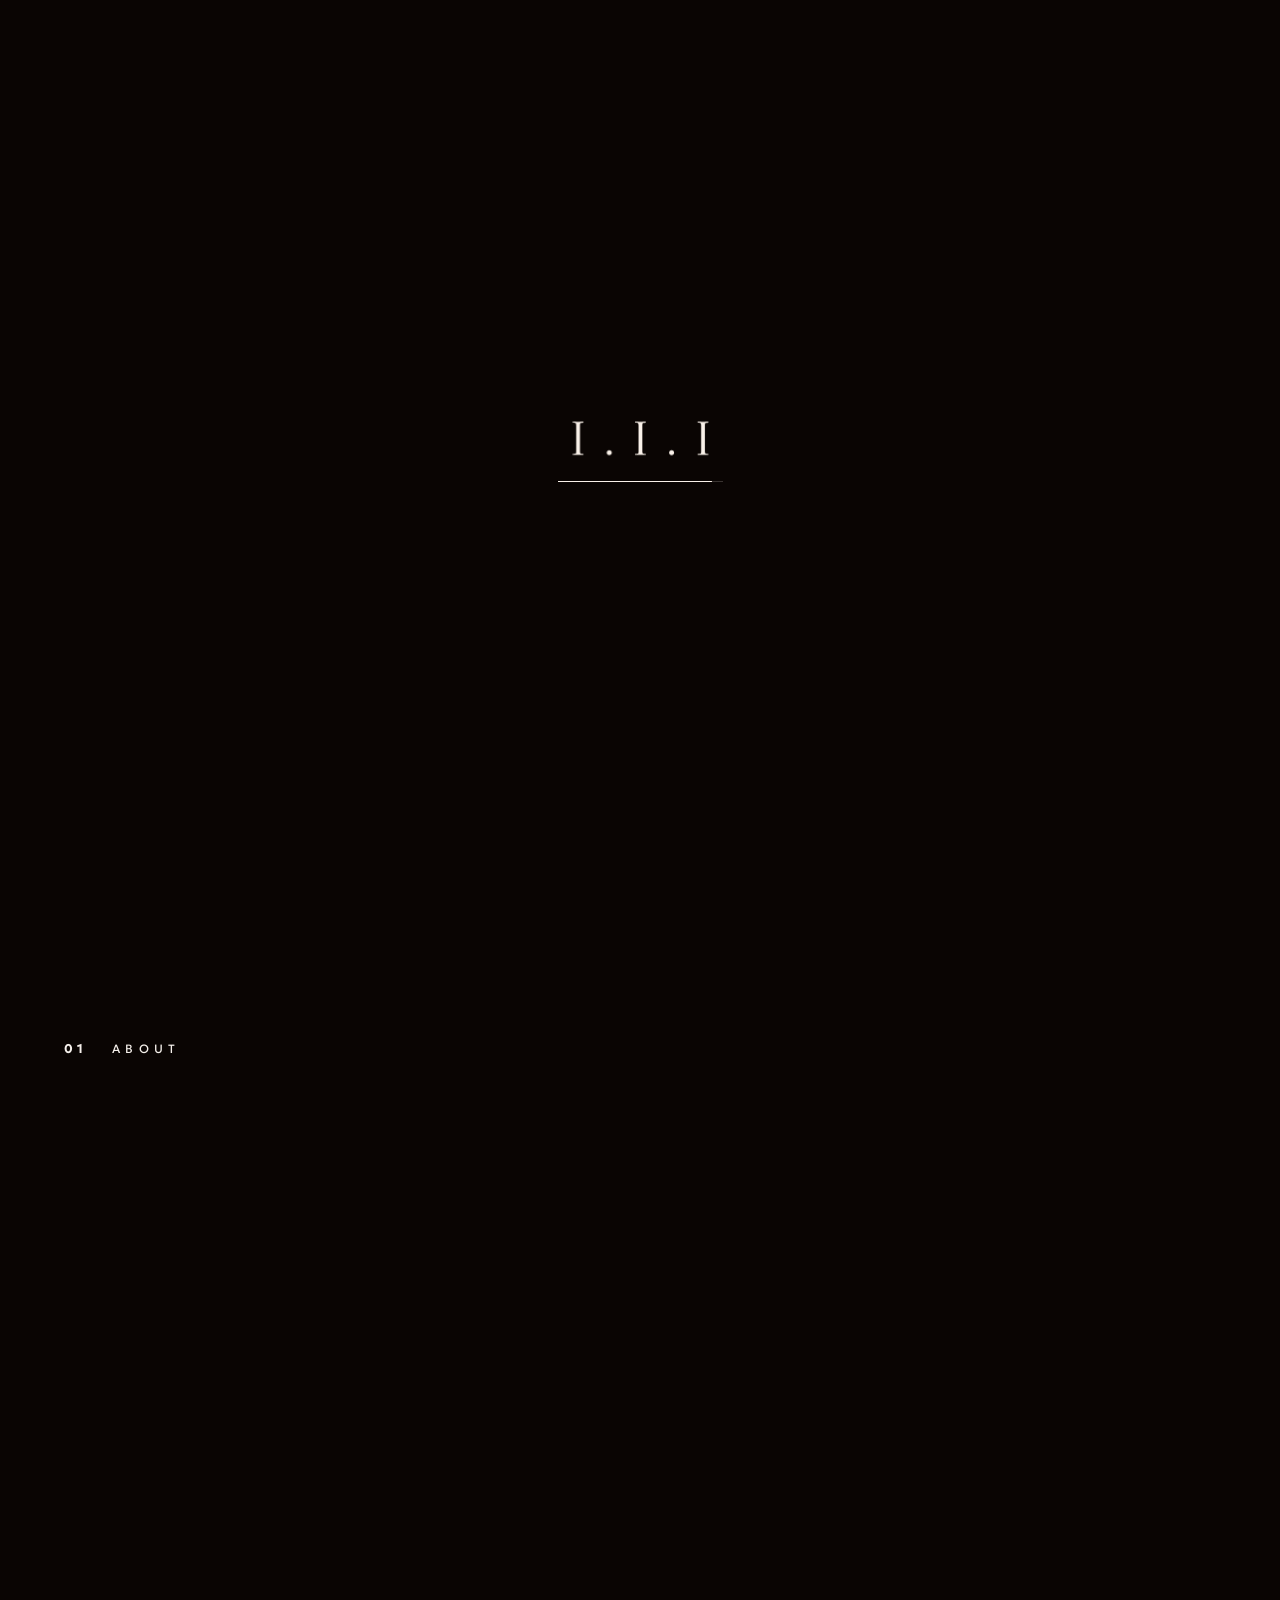
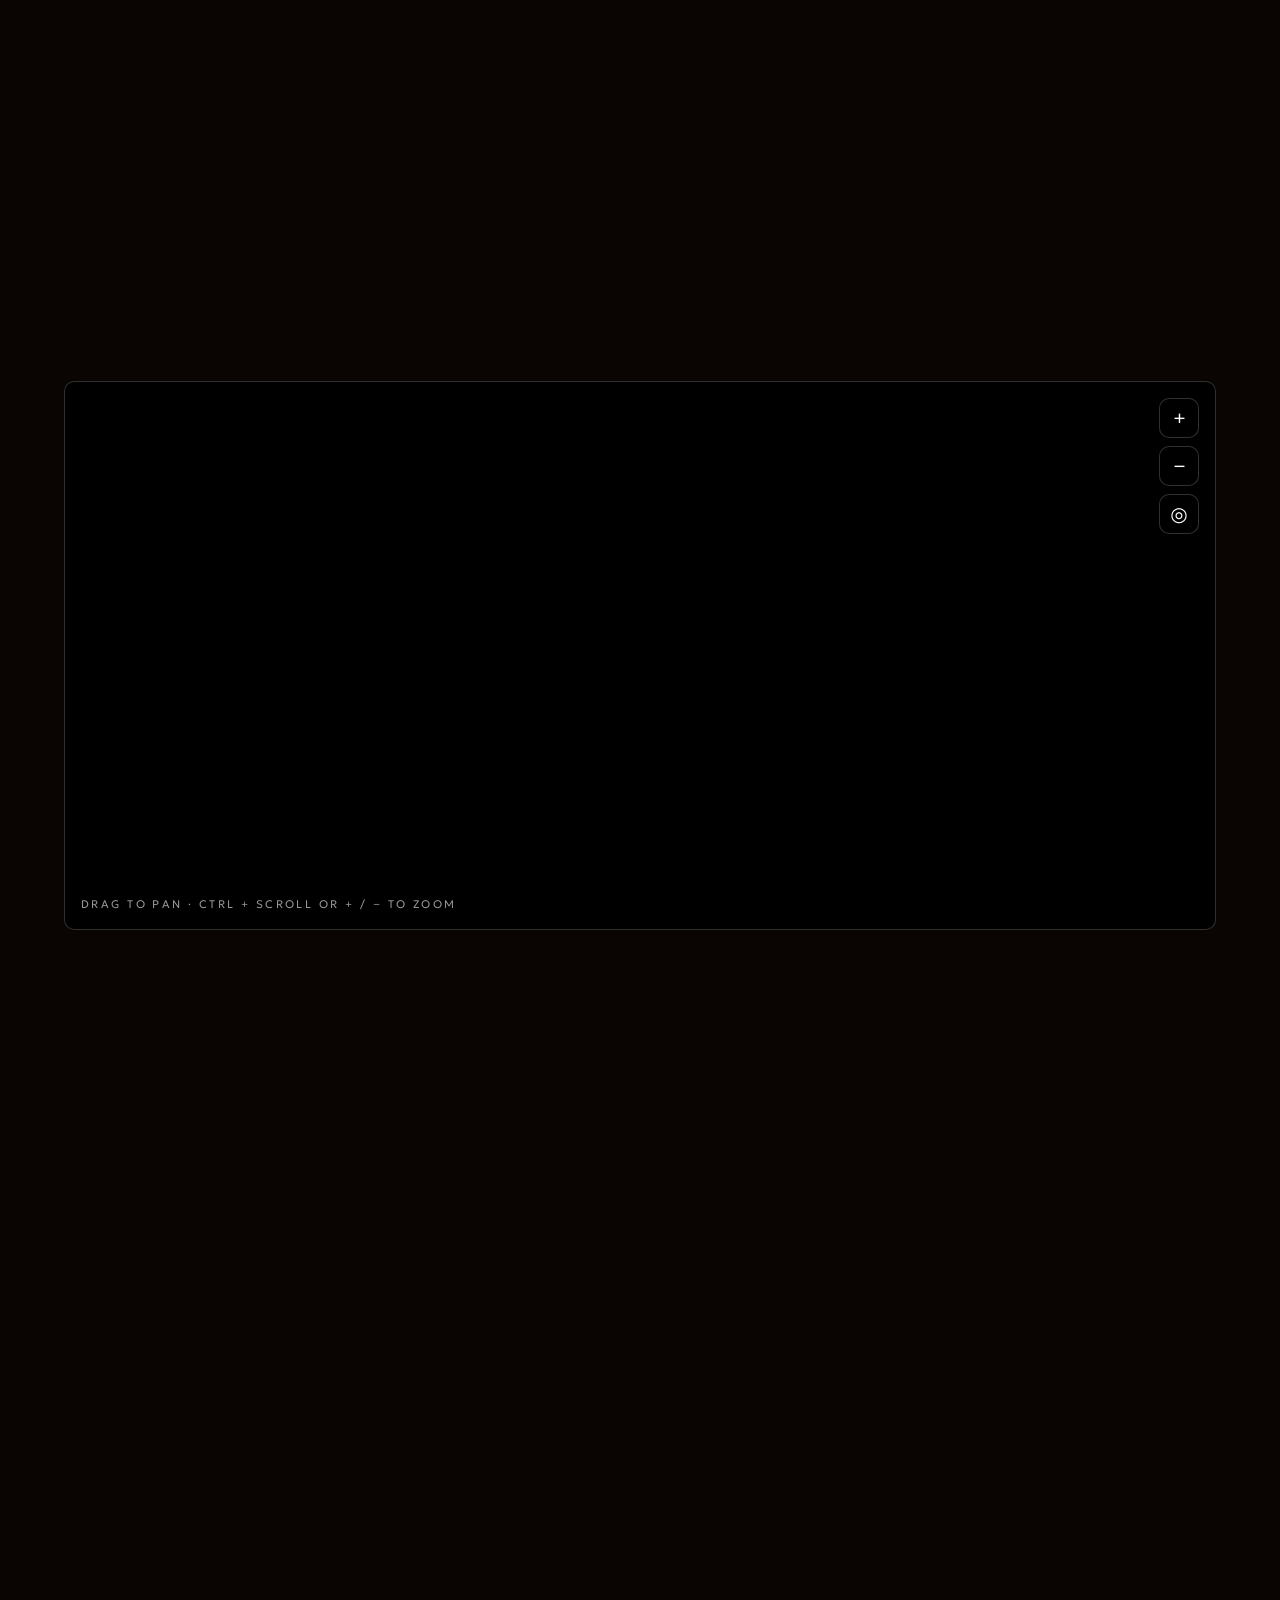
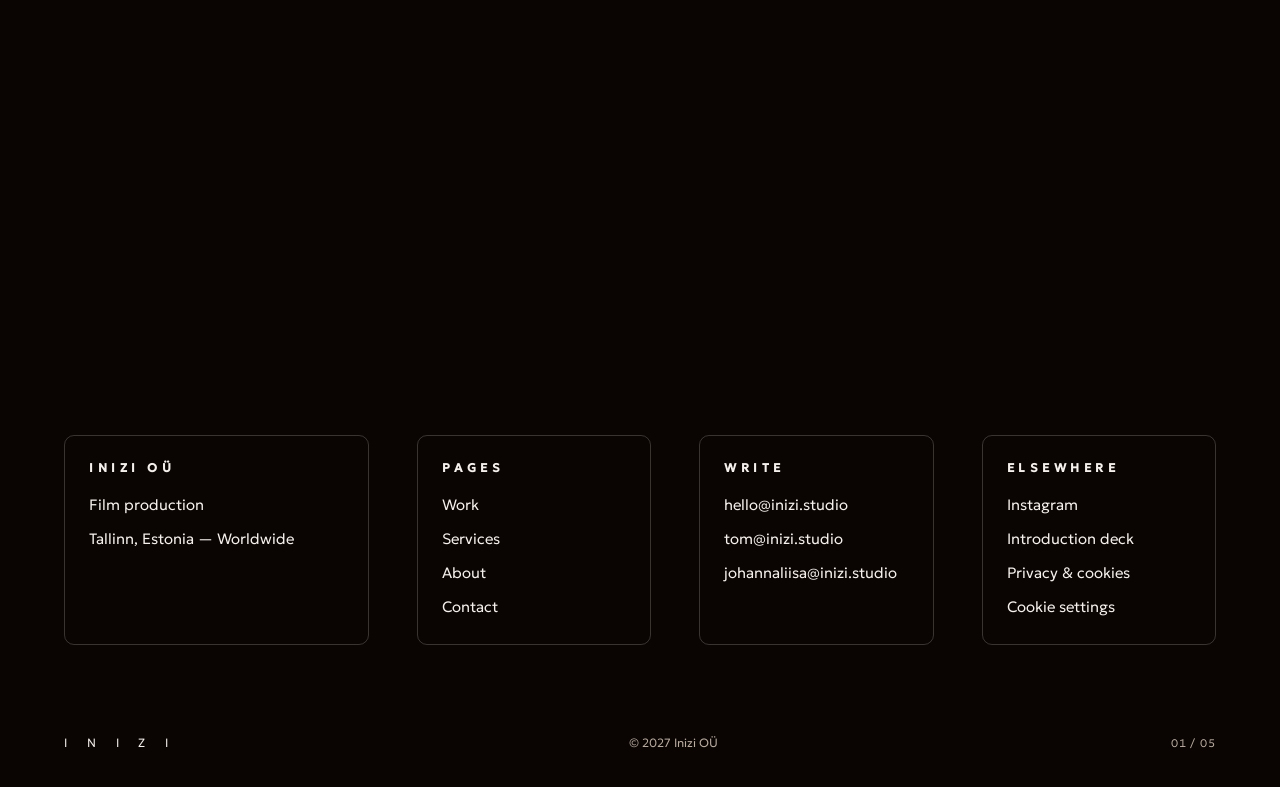
==== commit 2f433269: "Copy: 'mean something'; intro loader only on first page of a visit, fade between pages Co-Authored-B" ====
--- a/index.html
+++ b/index.html
@@ -55,7 +55,7 @@
   <div class="wrap about-intro">
     <p class="label"><b>01</b><span>About</span></p>
     <div class="stack">
-      <h2 class="display reveal">A film company for the stories that <em>begin something.</em></h2>
+      <h2 class="display reveal">A film company for the stories that <em>mean something.</em></h2>
       <p class="body-lg muted reveal">We are Johanna-Liisa and Tom, filmmakers based in Tallinn. Inizi means beginnings, and it is how we work: every film starts with a clear idea, natural light and people who care how it looks and moves.</p>
       <p class="reveal"><a class="btn btn--ghost" href="about.html">About us</a></p>
     </div>
--- a/css/motion.css
+++ b/css/motion.css
@@ -520,3 +520,11 @@
 /* cookie banner: pinned to the corner of the screen (the outlined-box rule above must not turn it back into a normal block) */
 .consent{position:fixed;left:clamp(14px,2vw,28px);bottom:clamp(14px,2vw,28px);right:auto;z-index:300;margin:0}
 @media(max-width:560px){.consent{left:10px;right:10px;bottom:10px;width:auto;border-radius:10px;border:1px solid var(--line-strong)}}
+
+/* between pages: no loader, a soft fade only (the III intro plays once, on the first page of a visit) */
+html.no-intro .loader{display:none!important}
+html.no-intro body{animation:pageFade .5s ease-out}
+@keyframes pageFade{from{opacity:0}to{opacity:1}}
+body{transition:opacity .26s ease-in}
+html.is-leaving body{opacity:0}
+@media(prefers-reduced-motion:reduce){html.no-intro body{animation:none}html.is-leaving body{opacity:1}}
